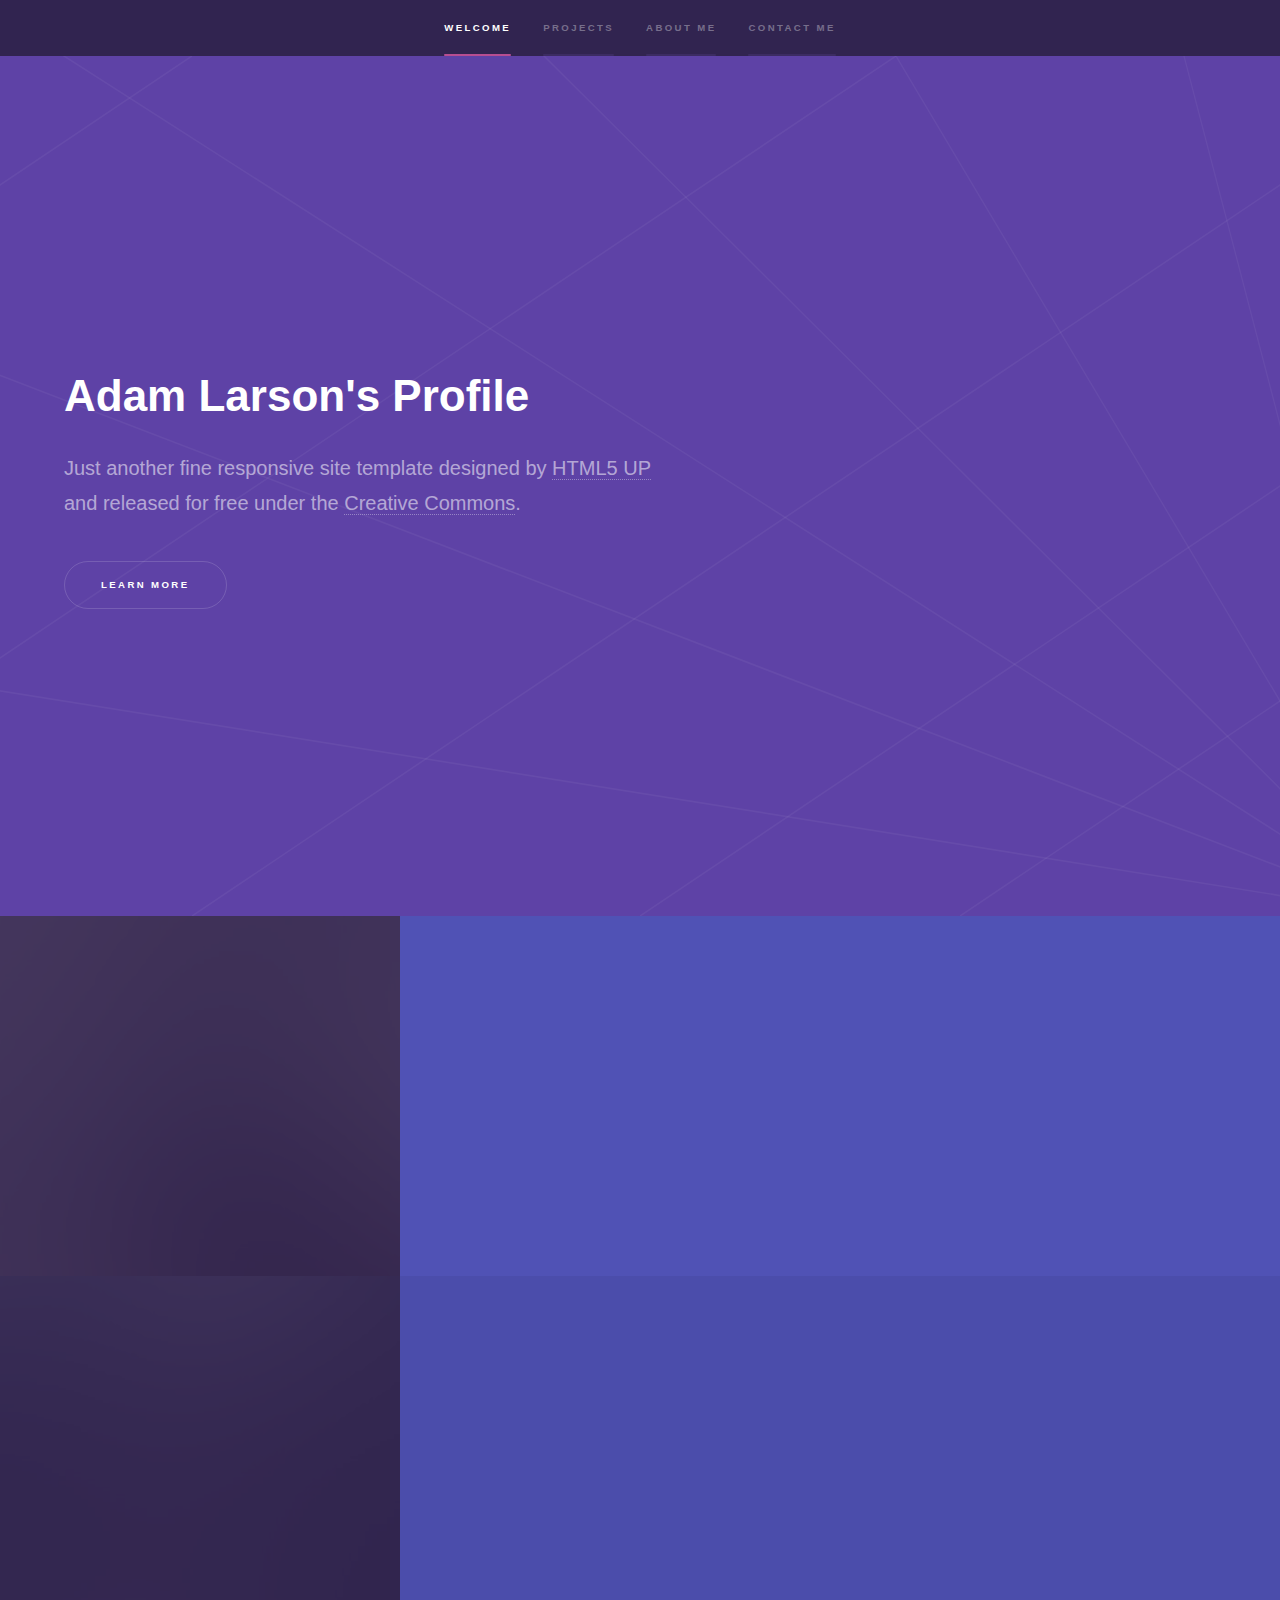
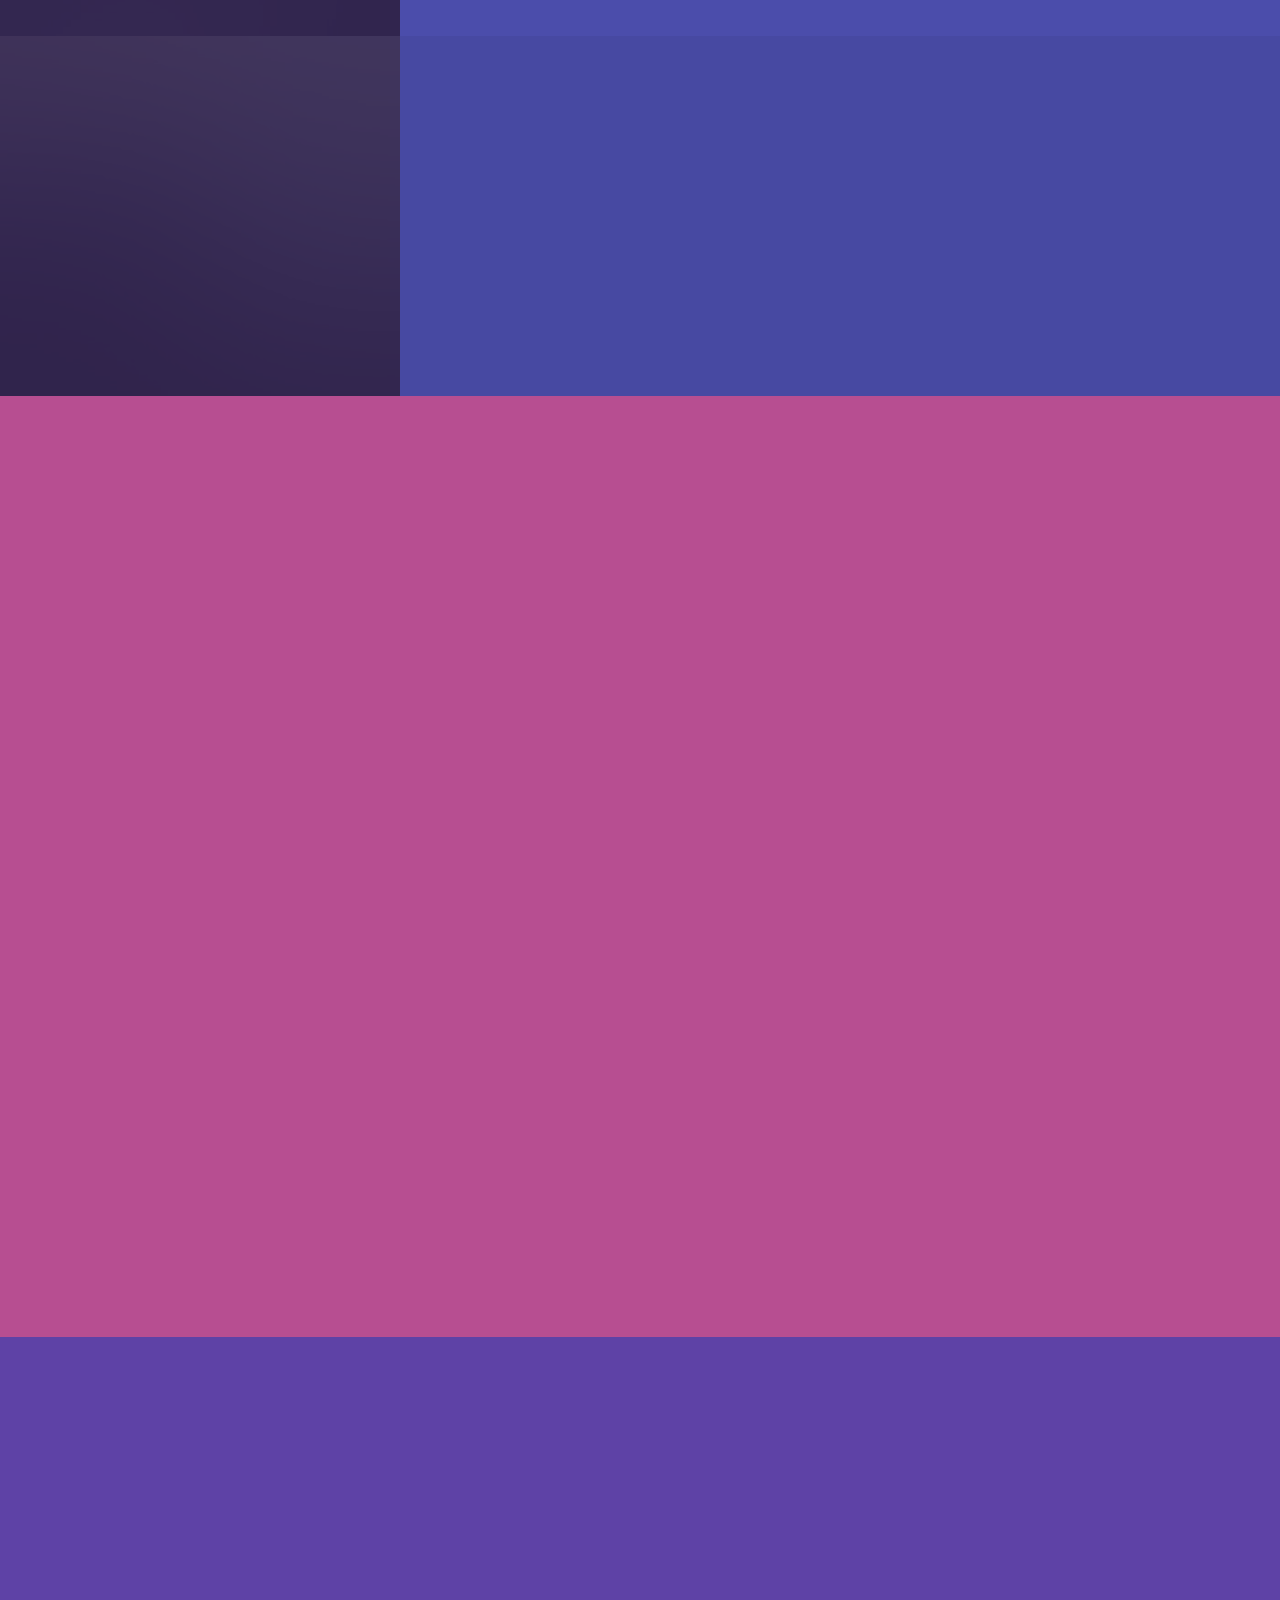
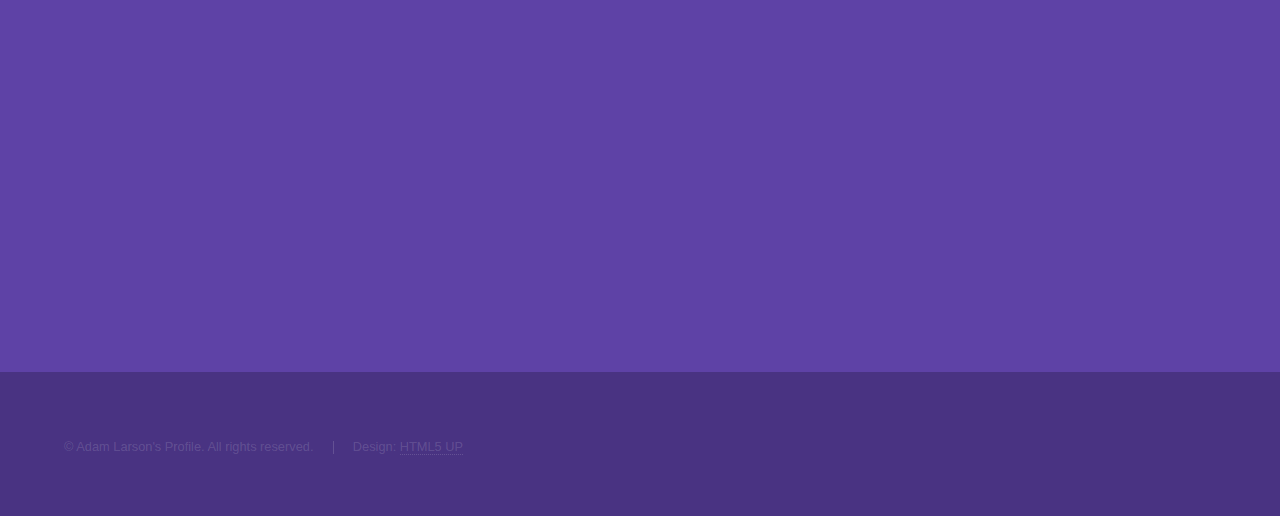
==== index.html @ a241a4b6 "Update index.html" ====
<!DOCTYPE HTML>
<!--
	Hyperspace by HTML5 UP
	html5up.net | @ajlkn
	Free for personal and commercial use under the CCA 3.0 license (html5up.net/license)
-->
<html>
	<head>
		<title>Adam Larson's Profile</title>
		<meta charset="utf-8" />
		<meta name="viewport" content="width=device-width, initial-scale=1, user-scalable=no" />
		<link rel="stylesheet" href="assets/css/main.css" />
		<noscript><link rel="stylesheet" href="assets/css/noscript.css" /></noscript>
	</head>
	<body class="is-preload">

		<!-- Sidebar -->
			<section id="sidebar">
				<div class="inner">
					<nav>
						<ul>
							<li><a href="#intro">Welcome</a></li>
							<li><a href="#one">Projects</a></li>
							<li><a href="#two">About Me</a></li>
							<li><a href="#three">Contact Me</a></li>
						</ul>
					</nav>
				</div>
			</section>

		<!-- Wrapper -->
			<div id="wrapper">

				<!-- Intro -->
					<section id="intro" class="wrapper style1 fullscreen fade-up">
						<div class="inner">
							<h1>Adam Larson's Profile</h1>
							<p>Just another fine responsive site template designed by <a href="http://html5up.net">HTML5 UP</a><br />
							and released for free under the <a href="http://html5up.net/license">Creative Commons</a>.</p>
							<ul class="actions">
								<li><a href="#one" class="button scrolly">Learn more</a></li>
							</ul>
						</div>
					</section>

				<!-- One -->
					<section id="one" class="wrapper style2 spotlights">
						<section>
							<a href="#" class="image"><img src="images/pic01.jpg" alt="" data-position="center center" /></a>
							<div class="content">
								<div class="inner">
									<h2>Sed ipsum dolor</h2>
									<p>Phasellus convallis elit id ullamcorper pulvinar. Duis aliquam turpis mauris, eu ultricies erat malesuada quis. Aliquam dapibus.</p>
									<ul class="actions">
										<li><a href="generic.html" class="button">Learn more</a></li>
									</ul>
								</div>
							</div>
						</section>
						<section>
							<a href="#" class="image"><img src="images/pic02.jpg" alt="" data-position="top center" /></a>
							<div class="content">
								<div class="inner">
									<h2>Feugiat consequat</h2>
									<p>Phasellus convallis elit id ullamcorper pulvinar. Duis aliquam turpis mauris, eu ultricies erat malesuada quis. Aliquam dapibus.</p>
									<ul class="actions">
										<li><a href="generic.html" class="button">Learn more</a></li>
									</ul>
								</div>
							</div>
						</section>
						<section>
							<a href="#" class="image"><img src="images/pic03.jpg" alt="" data-position="25% 25%" /></a>
							<div class="content">
								<div class="inner">
									<h2>Ultricies aliquam</h2>
									<p>Phasellus convallis elit id ullamcorper pulvinar. Duis aliquam turpis mauris, eu ultricies erat malesuada quis. Aliquam dapibus.</p>
									<ul class="actions">
										<li><a href="generic.html" class="button">Learn more</a></li>
									</ul>
								</div>
							</div>
						</section>
					</section>

				<!-- Two -->
					<section id="two" class="wrapper style3 fade-up">
						<div class="inner">
							<h2>What we do</h2>
							<p>Phasellus convallis elit id ullamcorper pulvinar. Duis aliquam turpis mauris, eu ultricies erat malesuada quis. Aliquam dapibus, lacus eget hendrerit bibendum, urna est aliquam sem, sit amet imperdiet est velit quis lorem.</p>
							<div class="features">
								<section>
									<span class="icon solid major fa-code"></span>
									<h3>Lorem ipsum amet</h3>
									<p>Phasellus convallis elit id ullam corper amet et pulvinar. Duis aliquam turpis mauris, sed ultricies erat dapibus.</p>
								</section>
								<section>
									<span class="icon solid major fa-lock"></span>
									<h3>Aliquam sed nullam</h3>
									<p>Phasellus convallis elit id ullam corper amet et pulvinar. Duis aliquam turpis mauris, sed ultricies erat dapibus.</p>
								</section>
								<section>
									<span class="icon solid major fa-cog"></span>
									<h3>Sed erat ullam corper</h3>
									<p>Phasellus convallis elit id ullam corper amet et pulvinar. Duis aliquam turpis mauris, sed ultricies erat dapibus.</p>
								</section>
								<section>
									<span class="icon solid major fa-desktop"></span>
									<h3>Veroeros quis lorem</h3>
									<p>Phasellus convallis elit id ullam corper amet et pulvinar. Duis aliquam turpis mauris, sed ultricies erat dapibus.</p>
								</section>
								<section>
									<span class="icon solid major fa-link"></span>
									<h3>Urna quis bibendum</h3>
									<p>Phasellus convallis elit id ullam corper amet et pulvinar. Duis aliquam turpis mauris, sed ultricies erat dapibus.</p>
								</section>
								<section>
									<span class="icon major fa-gem"></span>
									<h3>Aliquam urna dapibus</h3>
									<p>Phasellus convallis elit id ullam corper amet et pulvinar. Duis aliquam turpis mauris, sed ultricies erat dapibus.</p>
								</section>
							</div>
							<ul class="actions">
								<li><a href="generic.html" class="button">Learn more</a></li>
							</ul>
						</div>
					</section>

				<!-- Three -->
					<section id="three" class="wrapper style1 fade-up">
						<div class="inner">
							<h2>Contact Me</h2>
							<p>Feel free to send me a message.</p>
							<div class="split style1">
								<section>
									<form method="post" action="#">
										<div class="fields">
											<div class="field half">
												<label for="name">Name</label>
												<input type="text" name="name" id="name" />
											</div>
											<div class="field half">
												<label for="email">Email</label>
												<input type="text" name="email" id="email" />
											</div>
											<div class="field">
												<label for="message">Message</label>
												<textarea name="message" id="message" rows="5"></textarea>
											</div>
										</div>
										<ul class="actions">
											<li><a href="" class="button submit">Send Message</a></li>
										</ul>
									</form>
								</section>
								<section>
									<ul class="contact">
										<li>
											<h3>Email</h3>
											<a href="mailto:admlars2@gmail.com?subject=Contact Request">admlars2@gmail.com</a>
										</li>
										<li>
											<h3>Discord</h3>
											<span>Adum#9343</span>
										</li>
										<li>
											<h3>Phone</h3>
											<span>(408) 406-5143</span>
										</li>
										<li>
											<h3>Social</h3>
											<ul class="icons">
												<li><a href="https://github.com/admlars2" class="icon brands fa-github"><span class="label">GitHub</span></a></li>
												<li><a href="https://www.instagram.com/theadamlarson/" class="icon brands fa-instagram"><span class="label">Instagram</span></a></li>
												<li><a href="https://www.linkedin.com/in/adam-larson-097aa7259" class="icon brands fa-linkedin-in"><span class="label">LinkedIn</span></a></li>
											</ul>
										</li>
									</ul>
								</section>
							</div>
						</div>
					</section>

			</div>

		<!-- Footer -->
			<footer id="footer" class="wrapper style1-alt">
				<div class="inner">
					<ul class="menu">
						<li>&copy; Adam Larson's Profile. All rights reserved.</li><li>Design: <a href="http://html5up.net">HTML5 UP</a></li>
					</ul>
				</div>
			</footer>

		<!-- Scripts -->
			<script src="assets/js/jquery.min.js"></script>
			<script src="assets/js/jquery.scrollex.min.js"></script>
			<script src="assets/js/jquery.scrolly.min.js"></script>
			<script src="assets/js/browser.min.js"></script>
			<script src="assets/js/breakpoints.min.js"></script>
			<script src="assets/js/util.js"></script>
			<script src="assets/js/main.js"></script>

	</body>
</html>
---- assets/css/main.css ----
@import url(fontawesome-all.min.css);

/*
	Hyperspace by HTML5 UP
	html5up.net | @ajlkn
	Free for personal and commercial use under the CCA 3.0 license (html5up.net/license)
*/

html, body, div, span, applet, object,
iframe, h1, h2, h3, h4, h5, h6, p, blockquote,
pre, a, abbr, acronym, address, big, cite,
code, del, dfn, em, img, ins, kbd, q, s, samp,
small, strike, strong, sub, sup, tt, var, b,
u, i, center, dl, dt, dd, ol, ul, li, fieldset,
form, label, legend, table, caption, tbody,
tfoot, thead, tr, th, td, article, aside,
canvas, details, embed, figure, figcaption,
footer, header, hgroup, menu, nav, output, ruby,
section, summary, time, mark, audio, video {
	margin: 0;
	padding: 0;
	border: 0;
	font-size: 100%;
	font: inherit;
	vertical-align: baseline;}

article, aside, details, figcaption, figure,
footer, header, hgroup, menu, nav, section {
	display: block;}

body {
	line-height: 1;
}

ol, ul {
	list-style: none;
}

blockquote, q {
	quotes: none;
}

	blockquote:before, blockquote:after, q:before, q:after {
		content: '';
		content: none;
	}

table {
	border-collapse: collapse;
	border-spacing: 0;
}

body {
	-webkit-text-size-adjust: none;
}

mark {
	background-color: transparent;
	color: inherit;
}

input::-moz-focus-inner {
	border: 0;
	padding: 0;
}

input, select, textarea {
	-moz-appearance: none;
	-webkit-appearance: none;
	-ms-appearance: none;
	appearance: none;
}

/* Basic */

	@-ms-viewport {
		width: device-width;
	}

	body {
		-ms-overflow-style: scrollbar;
	}

	@media screen and (max-width: 480px) {

		html, body {
			min-width: 320px;
		}

	}

	html {
		box-sizing: border-box;
	}

	*, *:before, *:after {
		box-sizing: inherit;
	}

	body {
		background: #312450;
	}

		body.is-preload *, body.is-preload *:before, body.is-preload *:after {
			-moz-animation: none !important;
			-webkit-animation: none !important;
			-ms-animation: none !important;
			animation: none !important;
			-moz-transition: none !important;
			-webkit-transition: none !important;
			-ms-transition: none !important;
			transition: none !important;
		}

/* Type */

	body, input, select, textarea {
		color: rgba(255, 255, 255, 0.55);
		font-family: Arial, Helvetica, sans-serif;
		font-size: 16.5pt;
		font-weight: normal;
		line-height: 1.75;
	}

		@media screen and (max-width: 1680px) {

			body, input, select, textarea {
				font-size: 13pt;
			}

		}

		@media screen and (max-width: 1280px) {

			body, input, select, textarea {
				font-size: 12pt;
			}

		}

		@media screen and (max-width: 360px) {

			body, input, select, textarea {
				font-size: 11pt;
			}

		}

	a {
		-moz-transition: color 0.2s ease, border-bottom-color 0.2s ease;
		-webkit-transition: color 0.2s ease, border-bottom-color 0.2s ease;
		-ms-transition: color 0.2s ease, border-bottom-color 0.2s ease;
		transition: color 0.2s ease, border-bottom-color 0.2s ease;
		border-bottom: dotted 1px rgba(255, 255, 255, 0.35);
		color: inherit;
		text-decoration: none;
	}

		a:hover {
			border-bottom-color: transparent;
			color: #ffffff;
		}

	strong, b {
		color: #ffffff;
		font-weight: bold;
	}

	em, i {
		font-style: italic;
	}

	p {
		margin: 0 0 2em 0;
	}

	h1, h2, h3, h4, h5, h6 {
		color: #ffffff;
		font-weight: bold;
		line-height: 1.5;
		margin: 0 0 0.5em 0;
	}

		h1 a, h2 a, h3 a, h4 a, h5 a, h6 a {
			color: inherit;
			text-decoration: none;
		}

	h1 {
		font-size: 2.75em;
	}

		h1.major {
			margin: 0 0 1.3em 0;
			position: relative;
			padding-bottom: 0.35em;
		}

			h1.major:after {
				background-image: -moz-linear-gradient(to right, #5e42a6, #b74e91);
				background-image: -webkit-linear-gradient(to right, #5e42a6, #b74e91);
				background-image: -ms-linear-gradient(to right, #5e42a6, #b74e91);
				background-image: linear-gradient(to right, #5e42a6, #b74e91);
				-moz-transition: max-width 0.2s ease;
				-webkit-transition: max-width 0.2s ease;
				-ms-transition: max-width 0.2s ease;
				transition: max-width 0.2s ease;
				border-radius: 0.2em;
				bottom: 0;
				content: '';
				height: 0.05em;
				position: absolute;
				right: 0;
				width: 100%;
			}

	h2 {
		font-size: 1.75em;
	}

	h3 {
		font-size: 1.1em;
	}

	h4 {
		font-size: 1em;
	}

	h5 {
		font-size: 0.8em;
	}

	h6 {
		font-size: 0.6em;
	}

	@media screen and (max-width: 736px) {

		h1 {
			font-size: 2em;
		}

		h2 {
			font-size: 1.25em;
		}

		h3 {
			font-size: 1em;
		}

		h4 {
			font-size: 0.8em;
		}

		h5 {
			font-size: 0.6em;
		}

		h6 {
			font-size: 0.6em;
		}

	}

	sub {
		font-size: 0.8em;
		position: relative;
		top: 0.5em;
	}

	sup {
		font-size: 0.8em;
		position: relative;
		top: -0.5em;
	}

	blockquote {
		border-left: solid 4px rgba(255, 255, 255, 0.15);
		font-style: italic;
		margin: 0 0 2em 0;
		padding: 0.5em 0 0.5em 2em;
	}

	code {
		background: rgba(255, 255, 255, 0.05);
		border-radius: 0.25em;
		border: solid 1px rgba(255, 255, 255, 0.15);
		font-family: "Courier New", monospace;
		font-size: 0.9em;
		margin: 0 0.25em;
		padding: 0.25em 0.65em;
	}

	pre {
		-webkit-overflow-scrolling: touch;
		font-family: "Courier New", monospace;
		font-size: 0.9em;
		margin: 0 0 2em 0;
	}

		pre code {
			display: block;
			line-height: 1.75em;
			padding: 1em 1.5em;
			overflow-x: auto;
		}

	hr {
		border: 0;
		border-bottom: solid 1px rgba(255, 255, 255, 0.15);
		margin: 2em 0;
	}

		hr.major {
			margin: 3em 0;
		}

	.align-left {
		text-align: left;
	}

	.align-center {
		text-align: center;
	}

	.align-right {
		text-align: right;
	}

/* Row */

	.row {
		display: flex;
		flex-wrap: wrap;
		box-sizing: border-box;
		align-items: stretch;
	}

		.row > * {
			box-sizing: border-box;
		}

		.row.gtr-uniform > * > :last-child {
			margin-bottom: 0;
		}

		.row.aln-left {
			justify-content: flex-start;
		}

		.row.aln-center {
			justify-content: center;
		}

		.row.aln-right {
			justify-content: flex-end;
		}

		.row.aln-top {
			align-items: flex-start;
		}

		.row.aln-middle {
			align-items: center;
		}

		.row.aln-bottom {
			align-items: flex-end;
		}

		.row > .imp {
			order: -1;
		}

		.row > .col-1 {
			width: 8.33333%;
		}

		.row > .off-1 {
			margin-left: 8.33333%;
		}

		.row > .col-2 {
			width: 16.66667%;
		}

		.row > .off-2 {
			margin-left: 16.66667%;
		}

		.row > .col-3 {
			width: 25%;
		}

		.row > .off-3 {
			margin-left: 25%;
		}

		.row > .col-4 {
			width: 33.33333%;
		}

		.row > .off-4 {
			margin-left: 33.33333%;
		}

		.row > .col-5 {
			width: 41.66667%;
		}

		.row > .off-5 {
			margin-left: 41.66667%;
		}

		.row > .col-6 {
			width: 50%;
		}

		.row > .off-6 {
			margin-left: 50%;
		}

		.row > .col-7 {
			width: 58.33333%;
		}

		.row > .off-7 {
			margin-left: 58.33333%;
		}

		.row > .col-8 {
			width: 66.66667%;
		}

		.row > .off-8 {
			margin-left: 66.66667%;
		}

		.row > .col-9 {
			width: 75%;
		}

		.row > .off-9 {
			margin-left: 75%;
		}

		.row > .col-10 {
			width: 83.33333%;
		}

		.row > .off-10 {
			margin-left: 83.33333%;
		}

		.row > .col-11 {
			width: 91.66667%;
		}

		.row > .off-11 {
			margin-left: 91.66667%;
		}

		.row > .col-12 {
			width: 100%;
		}

		.row > .off-12 {
			margin-left: 100%;
		}

		.row.gtr-0 {
			margin-top: 0;
			margin-left: 0em;
		}

			.row.gtr-0 > * {
				padding: 0 0 0 0em;
			}

			.row.gtr-0.gtr-uniform {
				margin-top: 0em;
			}

				.row.gtr-0.gtr-uniform > * {
					padding-top: 0em;
				}

		.row.gtr-25 {
			margin-top: 0;
			margin-left: -0.375em;
		}

			.row.gtr-25 > * {
				padding: 0 0 0 0.375em;
			}

			.row.gtr-25.gtr-uniform {
				margin-top: -0.375em;
			}

				.row.gtr-25.gtr-uniform > * {
					padding-top: 0.375em;
				}

		.row.gtr-50 {
			margin-top: 0;
			margin-left: -0.75em;
		}

			.row.gtr-50 > * {
				padding: 0 0 0 0.75em;
			}

			.row.gtr-50.gtr-uniform {
				margin-top: -0.75em;
			}

				.row.gtr-50.gtr-uniform > * {
					padding-top: 0.75em;
				}

		.row {
			margin-top: 0;
			margin-left: -1.5em;
		}

			.row > * {
				padding: 0 0 0 1.5em;
			}

			.row.gtr-uniform {
				margin-top: -1.5em;
			}

				.row.gtr-uniform > * {
					padding-top: 1.5em;
				}

		.row.gtr-150 {
			margin-top: 0;
			margin-left: -2.25em;
		}

			.row.gtr-150 > * {
				padding: 0 0 0 2.25em;
			}

			.row.gtr-150.gtr-uniform {
				margin-top: -2.25em;
			}

				.row.gtr-150.gtr-uniform > * {
					padding-top: 2.25em;
				}

		.row.gtr-200 {
			margin-top: 0;
			margin-left: -3em;
		}

			.row.gtr-200 > * {
				padding: 0 0 0 3em;
			}

			.row.gtr-200.gtr-uniform {
				margin-top: -3em;
			}

				.row.gtr-200.gtr-uniform > * {
					padding-top: 3em;
				}

		@media screen and (max-width: 1680px) {

			.row {
				display: flex;
				flex-wrap: wrap;
				box-sizing: border-box;
				align-items: stretch;
			}

				.row > * {
					box-sizing: border-box;
				}

				.row.gtr-uniform > * > :last-child {
					margin-bottom: 0;
				}

				.row.aln-left {
					justify-content: flex-start;
				}

				.row.aln-center {
					justify-content: center;
				}

				.row.aln-right {
					justify-content: flex-end;
				}

				.row.aln-top {
					align-items: flex-start;
				}

				.row.aln-middle {
					align-items: center;
				}

				.row.aln-bottom {
					align-items: flex-end;
				}

				.row > .imp-xlarge {
					order: -1;
				}

				.row > .col-1-xlarge {
					width: 8.33333%;
				}

				.row > .off-1-xlarge {
					margin-left: 8.33333%;
				}

				.row > .col-2-xlarge {
					width: 16.66667%;
				}

				.row > .off-2-xlarge {
					margin-left: 16.66667%;
				}

				.row > .col-3-xlarge {
					width: 25%;
				}

				.row > .off-3-xlarge {
					margin-left: 25%;
				}

				.row > .col-4-xlarge {
					width: 33.33333%;
				}

				.row > .off-4-xlarge {
					margin-left: 33.33333%;
				}

				.row > .col-5-xlarge {
					width: 41.66667%;
				}

				.row > .off-5-xlarge {
					margin-left: 41.66667%;
				}

				.row > .col-6-xlarge {
					width: 50%;
				}

				.row > .off-6-xlarge {
					margin-left: 50%;
				}

				.row > .col-7-xlarge {
					width: 58.33333%;
				}

				.row > .off-7-xlarge {
					margin-left: 58.33333%;
				}

				.row > .col-8-xlarge {
					width: 66.66667%;
				}

				.row > .off-8-xlarge {
					margin-left: 66.66667%;
				}

				.row > .col-9-xlarge {
					width: 75%;
				}

				.row > .off-9-xlarge {
					margin-left: 75%;
				}

				.row > .col-10-xlarge {
					width: 83.33333%;
				}

				.row > .off-10-xlarge {
					margin-left: 83.33333%;
				}

				.row > .col-11-xlarge {
					width: 91.66667%;
				}

				.row > .off-11-xlarge {
					margin-left: 91.66667%;
				}

				.row > .col-12-xlarge {
					width: 100%;
				}

				.row > .off-12-xlarge {
					margin-left: 100%;
				}

				.row.gtr-0 {
					margin-top: 0;
					margin-left: 0em;
				}

					.row.gtr-0 > * {
						padding: 0 0 0 0em;
					}

					.row.gtr-0.gtr-uniform {
						margin-top: 0em;
					}

						.row.gtr-0.gtr-uniform > * {
							padding-top: 0em;
						}

				.row.gtr-25 {
					margin-top: 0;
					margin-left: -0.375em;
				}

					.row.gtr-25 > * {
						padding: 0 0 0 0.375em;
					}

					.row.gtr-25.gtr-uniform {
						margin-top: -0.375em;
					}

						.row.gtr-25.gtr-uniform > * {
							padding-top: 0.375em;
						}

				.row.gtr-50 {
					margin-top: 0;
					margin-left: -0.75em;
				}

					.row.gtr-50 > * {
						padding: 0 0 0 0.75em;
					}

					.row.gtr-50.gtr-uniform {
						margin-top: -0.75em;
					}

						.row.gtr-50.gtr-uniform > * {
							padding-top: 0.75em;
						}

				.row {
					margin-top: 0;
					margin-left: -1.5em;
				}

					.row > * {
						padding: 0 0 0 1.5em;
					}

					.row.gtr-uniform {
						margin-top: -1.5em;
					}

						.row.gtr-uniform > * {
							padding-top: 1.5em;
						}

				.row.gtr-150 {
					margin-top: 0;
					margin-left: -2.25em;
				}

					.row.gtr-150 > * {
						padding: 0 0 0 2.25em;
					}

					.row.gtr-150.gtr-uniform {
						margin-top: -2.25em;
					}

						.row.gtr-150.gtr-uniform > * {
							padding-top: 2.25em;
						}

				.row.gtr-200 {
					margin-top: 0;
					margin-left: -3em;
				}

					.row.gtr-200 > * {
						padding: 0 0 0 3em;
					}

					.row.gtr-200.gtr-uniform {
						margin-top: -3em;
					}

						.row.gtr-200.gtr-uniform > * {
							padding-top: 3em;
						}

		}

		@media screen and (max-width: 1280px) {

			.row {
				display: flex;
				flex-wrap: wrap;
				box-sizing: border-box;
				align-items: stretch;
			}

				.row > * {
					box-sizing: border-box;
				}

				.row.gtr-uniform > * > :last-child {
					margin-bottom: 0;
				}

				.row.aln-left {
					justify-content: flex-start;
				}

				.row.aln-center {
					justify-content: center;
				}

				.row.aln-right {
					justify-content: flex-end;
				}

				.row.aln-top {
					align-items: flex-start;
				}

				.row.aln-middle {
					align-items: center;
				}

				.row.aln-bottom {
					align-items: flex-end;
				}

				.row > .imp-large {
					order: -1;
				}

				.row > .col-1-large {
					width: 8.33333%;
				}

				.row > .off-1-large {
					margin-left: 8.33333%;
				}

				.row > .col-2-large {
					width: 16.66667%;
				}

				.row > .off-2-large {
					margin-left: 16.66667%;
				}

				.row > .col-3-large {
					width: 25%;
				}

				.row > .off-3-large {
					margin-left: 25%;
				}

				.row > .col-4-large {
					width: 33.33333%;
				}

				.row > .off-4-large {
					margin-left: 33.33333%;
				}

				.row > .col-5-large {
					width: 41.66667%;
				}

				.row > .off-5-large {
					margin-left: 41.66667%;
				}

				.row > .col-6-large {
					width: 50%;
				}

				.row > .off-6-large {
					margin-left: 50%;
				}

				.row > .col-7-large {
					width: 58.33333%;
				}

				.row > .off-7-large {
					margin-left: 58.33333%;
				}

				.row > .col-8-large {
					width: 66.66667%;
				}

				.row > .off-8-large {
					margin-left: 66.66667%;
				}

				.row > .col-9-large {
					width: 75%;
				}

				.row > .off-9-large {
					margin-left: 75%;
				}

				.row > .col-10-large {
					width: 83.33333%;
				}

				.row > .off-10-large {
					margin-left: 83.33333%;
				}

				.row > .col-11-large {
					width: 91.66667%;
				}

				.row > .off-11-large {
					margin-left: 91.66667%;
				}

				.row > .col-12-large {
					width: 100%;
				}

				.row > .off-12-large {
					margin-left: 100%;
				}

				.row.gtr-0 {
					margin-top: 0;
					margin-left: 0em;
				}

					.row.gtr-0 > * {
						padding: 0 0 0 0em;
					}

					.row.gtr-0.gtr-uniform {
						margin-top: 0em;
					}

						.row.gtr-0.gtr-uniform > * {
							padding-top: 0em;
						}

				.row.gtr-25 {
					margin-top: 0;
					margin-left: -0.375em;
				}

					.row.gtr-25 > * {
						padding: 0 0 0 0.375em;
					}

					.row.gtr-25.gtr-uniform {
						margin-top: -0.375em;
					}

						.row.gtr-25.gtr-uniform > * {
							padding-top: 0.375em;
						}

				.row.gtr-50 {
					margin-top: 0;
					margin-left: -0.75em;
				}

					.row.gtr-50 > * {
						padding: 0 0 0 0.75em;
					}

					.row.gtr-50.gtr-uniform {
						margin-top: -0.75em;
					}

						.row.gtr-50.gtr-uniform > * {
							padding-top: 0.75em;
						}

				.row {
					margin-top: 0;
					margin-left: -1.5em;
				}

					.row > * {
						padding: 0 0 0 1.5em;
					}

					.row.gtr-uniform {
						margin-top: -1.5em;
					}

						.row.gtr-uniform > * {
							padding-top: 1.5em;
						}

				.row.gtr-150 {
					margin-top: 0;
					margin-left: -2.25em;
				}

					.row.gtr-150 > * {
						padding: 0 0 0 2.25em;
					}

					.row.gtr-150.gtr-uniform {
						margin-top: -2.25em;
					}

						.row.gtr-150.gtr-uniform > * {
							padding-top: 2.25em;
						}

				.row.gtr-200 {
					margin-top: 0;
					margin-left: -3em;
				}

					.row.gtr-200 > * {
						padding: 0 0 0 3em;
					}

					.row.gtr-200.gtr-uniform {
						margin-top: -3em;
					}

						.row.gtr-200.gtr-uniform > * {
							padding-top: 3em;
						}

		}

		@media screen and (max-width: 980px) {

			.row {
				display: flex;
				flex-wrap: wrap;
				box-sizing: border-box;
				align-items: stretch;
			}

				.row > * {
					box-sizing: border-box;
				}

				.row.gtr-uniform > * > :last-child {
					margin-bottom: 0;
				}

				.row.aln-left {
					justify-content: flex-start;
				}

				.row.aln-center {
					justify-content: center;
				}

				.row.aln-right {
					justify-content: flex-end;
				}

				.row.aln-top {
					align-items: flex-start;
				}

				.row.aln-middle {
					align-items: center;
				}

				.row.aln-bottom {
					align-items: flex-end;
				}

				.row > .imp-medium {
					order: -1;
				}

				.row > .col-1-medium {
					width: 8.33333%;
				}

				.row > .off-1-medium {
					margin-left: 8.33333%;
				}

				.row > .col-2-medium {
					width: 16.66667%;
				}

				.row > .off-2-medium {
					margin-left: 16.66667%;
				}

				.row > .col-3-medium {
					width: 25%;
				}

				.row > .off-3-medium {
					margin-left: 25%;
				}

				.row > .col-4-medium {
					width: 33.33333%;
				}

				.row > .off-4-medium {
					margin-left: 33.33333%;
				}

				.row > .col-5-medium {
					width: 41.66667%;
				}

				.row > .off-5-medium {
					margin-left: 41.66667%;
				}

				.row > .col-6-medium {
					width: 50%;
				}

				.row > .off-6-medium {
					margin-left: 50%;
				}

				.row > .col-7-medium {
					width: 58.33333%;
				}

				.row > .off-7-medium {
					margin-left: 58.33333%;
				}

				.row > .col-8-medium {
					width: 66.66667%;
				}

				.row > .off-8-medium {
					margin-left: 66.66667%;
				}

				.row > .col-9-medium {
					width: 75%;
				}

				.row > .off-9-medium {
					margin-left: 75%;
				}

				.row > .col-10-medium {
					width: 83.33333%;
				}

				.row > .off-10-medium {
					margin-left: 83.33333%;
				}

				.row > .col-11-medium {
					width: 91.66667%;
				}

				.row > .off-11-medium {
					margin-left: 91.66667%;
				}

				.row > .col-12-medium {
					width: 100%;
				}

				.row > .off-12-medium {
					margin-left: 100%;
				}

				.row.gtr-0 {
					margin-top: 0;
					margin-left: 0em;
				}

					.row.gtr-0 > * {
						padding: 0 0 0 0em;
					}

					.row.gtr-0.gtr-uniform {
						margin-top: 0em;
					}

						.row.gtr-0.gtr-uniform > * {
							padding-top: 0em;
						}

				.row.gtr-25 {
					margin-top: 0;
					margin-left: -0.375em;
				}

					.row.gtr-25 > * {
						padding: 0 0 0 0.375em;
					}

					.row.gtr-25.gtr-uniform {
						margin-top: -0.375em;
					}

						.row.gtr-25.gtr-uniform > * {
							padding-top: 0.375em;
						}

				.row.gtr-50 {
					margin-top: 0;
					margin-left: -0.75em;
				}

					.row.gtr-50 > * {
						padding: 0 0 0 0.75em;
					}

					.row.gtr-50.gtr-uniform {
						margin-top: -0.75em;
					}

						.row.gtr-50.gtr-uniform > * {
							padding-top: 0.75em;
						}

				.row {
					margin-top: 0;
					margin-left: -1.5em;
				}

					.row > * {
						padding: 0 0 0 1.5em;
					}

					.row.gtr-uniform {
						margin-top: -1.5em;
					}

						.row.gtr-uniform > * {
							padding-top: 1.5em;
						}

				.row.gtr-150 {
					margin-top: 0;
					margin-left: -2.25em;
				}

					.row.gtr-150 > * {
						padding: 0 0 0 2.25em;
					}

					.row.gtr-150.gtr-uniform {
						margin-top: -2.25em;
					}

						.row.gtr-150.gtr-uniform > * {
							padding-top: 2.25em;
						}

				.row.gtr-200 {
					margin-top: 0;
					margin-left: -3em;
				}

					.row.gtr-200 > * {
						padding: 0 0 0 3em;
					}

					.row.gtr-200.gtr-uniform {
						margin-top: -3em;
					}

						.row.gtr-200.gtr-uniform > * {
							padding-top: 3em;
						}

		}

		@media screen and (max-width: 736px) {

			.row {
				display: flex;
				flex-wrap: wrap;
				box-sizing: border-box;
				align-items: stretch;
			}

				.row > * {
					box-sizing: border-box;
				}

				.row.gtr-uniform > * > :last-child {
					margin-bottom: 0;
				}

				.row.aln-left {
					justify-content: flex-start;
				}

				.row.aln-center {
					justify-content: center;
				}

				.row.aln-right {
					justify-content: flex-end;
				}

				.row.aln-top {
					align-items: flex-start;
				}

				.row.aln-middle {
					align-items: center;
				}

				.row.aln-bottom {
					align-items: flex-end;
				}

				.row > .imp-small {
					order: -1;
				}

				.row > .col-1-small {
					width: 8.33333%;
				}

				.row > .off-1-small {
					margin-left: 8.33333%;
				}

				.row > .col-2-small {
					width: 16.66667%;
				}

				.row > .off-2-small {
					margin-left: 16.66667%;
				}

				.row > .col-3-small {
					width: 25%;
				}

				.row > .off-3-small {
					margin-left: 25%;
				}

				.row > .col-4-small {
					width: 33.33333%;
				}

				.row > .off-4-small {
					margin-left: 33.33333%;
				}

				.row > .col-5-small {
					width: 41.66667%;
				}

				.row > .off-5-small {
					margin-left: 41.66667%;
				}

				.row > .col-6-small {
					width: 50%;
				}

				.row > .off-6-small {
					margin-left: 50%;
				}

				.row > .col-7-small {
					width: 58.33333%;
				}

				.row > .off-7-small {
					margin-left: 58.33333%;
				}

				.row > .col-8-small {
					width: 66.66667%;
				}

				.row > .off-8-small {
					margin-left: 66.66667%;
				}

				.row > .col-9-small {
					width: 75%;
				}

				.row > .off-9-small {
					margin-left: 75%;
				}

				.row > .col-10-small {
					width: 83.33333%;
				}

				.row > .off-10-small {
					margin-left: 83.33333%;
				}

				.row > .col-11-small {
					width: 91.66667%;
				}

				.row > .off-11-small {
					margin-left: 91.66667%;
				}

				.row > .col-12-small {
					width: 100%;
				}

				.row > .off-12-small {
					margin-left: 100%;
				}

				.row.gtr-0 {
					margin-top: 0;
					margin-left: 0em;
				}

					.row.gtr-0 > * {
						padding: 0 0 0 0em;
					}

					.row.gtr-0.gtr-uniform {
						margin-top: 0em;
					}

						.row.gtr-0.gtr-uniform > * {
							padding-top: 0em;
						}

				.row.gtr-25 {
					margin-top: 0;
					margin-left: -0.375em;
				}

					.row.gtr-25 > * {
						padding: 0 0 0 0.375em;
					}

					.row.gtr-25.gtr-uniform {
						margin-top: -0.375em;
					}

						.row.gtr-25.gtr-uniform > * {
							padding-top: 0.375em;
						}

				.row.gtr-50 {
					margin-top: 0;
					margin-left: -0.75em;
				}

					.row.gtr-50 > * {
						padding: 0 0 0 0.75em;
					}

					.row.gtr-50.gtr-uniform {
						margin-top: -0.75em;
					}

						.row.gtr-50.gtr-uniform > * {
							padding-top: 0.75em;
						}

				.row {
					margin-top: 0;
					margin-left: -1.5em;
				}

					.row > * {
						padding: 0 0 0 1.5em;
					}

					.row.gtr-uniform {
						margin-top: -1.5em;
					}

						.row.gtr-uniform > * {
							padding-top: 1.5em;
						}

				.row.gtr-150 {
					margin-top: 0;
					margin-left: -2.25em;
				}

					.row.gtr-150 > * {
						padding: 0 0 0 2.25em;
					}

					.row.gtr-150.gtr-uniform {
						margin-top: -2.25em;
					}

						.row.gtr-150.gtr-uniform > * {
							padding-top: 2.25em;
						}

				.row.gtr-200 {
					margin-top: 0;
					margin-left: -3em;
				}

					.row.gtr-200 > * {
						padding: 0 0 0 3em;
					}

					.row.gtr-200.gtr-uniform {
						margin-top: -3em;
					}

						.row.gtr-200.gtr-uniform > * {
							padding-top: 3em;
						}

		}

		@media screen and (max-width: 480px) {

			.row {
				display: flex;
				flex-wrap: wrap;
				box-sizing: border-box;
				align-items: stretch;
			}

				.row > * {
					box-sizing: border-box;
				}

				.row.gtr-uniform > * > :last-child {
					margin-bottom: 0;
				}

				.row.aln-left {
					justify-content: flex-start;
				}

				.row.aln-center {
					justify-content: center;
				}

				.row.aln-right {
					justify-content: flex-end;
				}

				.row.aln-top {
					align-items: flex-start;
				}

				.row.aln-middle {
					align-items: center;
				}

				.row.aln-bottom {
					align-items: flex-end;
				}

				.row > .imp-xsmall {
					order: -1;
				}

				.row > .col-1-xsmall {
					width: 8.33333%;
				}

				.row > .off-1-xsmall {
					margin-left: 8.33333%;
				}

				.row > .col-2-xsmall {
					width: 16.66667%;
				}

				.row > .off-2-xsmall {
					margin-left: 16.66667%;
				}

				.row > .col-3-xsmall {
					width: 25%;
				}

				.row > .off-3-xsmall {
					margin-left: 25%;
				}

				.row > .col-4-xsmall {
					width: 33.33333%;
				}

				.row > .off-4-xsmall {
					margin-left: 33.33333%;
				}

				.row > .col-5-xsmall {
					width: 41.66667%;
				}

				.row > .off-5-xsmall {
					margin-left: 41.66667%;
				}

				.row > .col-6-xsmall {
					width: 50%;
				}

				.row > .off-6-xsmall {
					margin-left: 50%;
				}

				.row > .col-7-xsmall {
					width: 58.33333%;
				}

				.row > .off-7-xsmall {
					margin-left: 58.33333%;
				}

				.row > .col-8-xsmall {
					width: 66.66667%;
				}

				.row > .off-8-xsmall {
					margin-left: 66.66667%;
				}

				.row > .col-9-xsmall {
					width: 75%;
				}

				.row > .off-9-xsmall {
					margin-left: 75%;
				}

				.row > .col-10-xsmall {
					width: 83.33333%;
				}

				.row > .off-10-xsmall {
					margin-left: 83.33333%;
				}

				.row > .col-11-xsmall {
					width: 91.66667%;
				}

				.row > .off-11-xsmall {
					margin-left: 91.66667%;
				}

				.row > .col-12-xsmall {
					width: 100%;
				}

				.row > .off-12-xsmall {
					margin-left: 100%;
				}

				.row.gtr-0 {
					margin-top: 0;
					margin-left: 0em;
				}

					.row.gtr-0 > * {
						padding: 0 0 0 0em;
					}

					.row.gtr-0.gtr-uniform {
						margin-top: 0em;
					}

						.row.gtr-0.gtr-uniform > * {
							padding-top: 0em;
						}

				.row.gtr-25 {
					margin-top: 0;
					margin-left: -0.375em;
				}

					.row.gtr-25 > * {
						padding: 0 0 0 0.375em;
					}

					.row.gtr-25.gtr-uniform {
						margin-top: -0.375em;
					}

						.row.gtr-25.gtr-uniform > * {
							padding-top: 0.375em;
						}

				.row.gtr-50 {
					margin-top: 0;
					margin-left: -0.75em;
				}

					.row.gtr-50 > * {
						padding: 0 0 0 0.75em;
					}

					.row.gtr-50.gtr-uniform {
						margin-top: -0.75em;
					}

						.row.gtr-50.gtr-uniform > * {
							padding-top: 0.75em;
						}

				.row {
					margin-top: 0;
					margin-left: -1.5em;
				}

					.row > * {
						padding: 0 0 0 1.5em;
					}

					.row.gtr-uniform {
						margin-top: -1.5em;
					}

						.row.gtr-uniform > * {
							padding-top: 1.5em;
						}

				.row.gtr-150 {
					margin-top: 0;
					margin-left: -2.25em;
				}

					.row.gtr-150 > * {
						padding: 0 0 0 2.25em;
					}

					.row.gtr-150.gtr-uniform {
						margin-top: -2.25em;
					}

						.row.gtr-150.gtr-uniform > * {
							padding-top: 2.25em;
						}

				.row.gtr-200 {
					margin-top: 0;
					margin-left: -3em;
				}

					.row.gtr-200 > * {
						padding: 0 0 0 3em;
					}

					.row.gtr-200.gtr-uniform {
						margin-top: -3em;
					}

						.row.gtr-200.gtr-uniform > * {
							padding-top: 3em;
						}

		}

/* Box */

	.box {
		border-radius: 0.25em;
		border: solid 1px rgba(255, 255, 255, 0.15);
		margin-bottom: 2em;
		padding: 1.5em;
	}

		.box > :last-child,
		.box > :last-child > :last-child,
		.box > :last-child > :last-child > :last-child {
			margin-bottom: 0;
		}

		.box.alt {
			border: 0;
			border-radius: 0;
			padding: 0;
		}

/* Button */

	input[type="submit"],
	input[type="reset"],
	input[type="button"],
	button,
	.button {
		-moz-appearance: none;
		-webkit-appearance: none;
		-ms-appearance: none;
		appearance: none;
		-moz-transition: border-color 0.2s ease;
		-webkit-transition: border-color 0.2s ease;
		-ms-transition: border-color 0.2s ease;
		transition: border-color 0.2s ease;
		background-color: transparent;
		border: solid 1px !important;
		border-color: rgba(255, 255, 255, 0.15) !important;
		border-radius: 3em;
		color: #ffffff !important;
		cursor: pointer;
		display: inline-block;
		font-size: 0.6em;
		font-weight: bold;
		height: calc(4.75em + 2px);
		letter-spacing: 0.25em;
		line-height: 4.75em;
		outline: 0;
		padding: 0 3.75em;
		position: relative;
		text-align: center;
		text-decoration: none;
		text-transform: uppercase;
		white-space: nowrap;
	}

		input[type="submit"]:after,
		input[type="reset"]:after,
		input[type="button"]:after,
		button:after,
		.button:after {
			-moz-transform: scale(0.25);
			-webkit-transform: scale(0.25);
			-ms-transform: scale(0.25);
			transform: scale(0.25);
			pointer-events: none;
			-moz-transition: opacity 0.2s ease, -moz-transform 0.2s ease;
			-webkit-transition: opacity 0.2s ease, -webkit-transform 0.2s ease;
			-ms-transition: opacity 0.2s ease, -ms-transform 0.2s ease;
			transition: opacity 0.2s ease, transform 0.2s ease;
			background: #ffffff;
			border-radius: 3em;
			content: '';
			height: 100%;
			left: 0;
			opacity: 0;
			position: absolute;
			top: 0;
			width: 100%;
		}

		input[type="submit"].icon:before,
		input[type="reset"].icon:before,
		input[type="button"].icon:before,
		button.icon:before,
		.button.icon:before {
			margin-right: 0.75em;
		}

		input[type="submit"].fit,
		input[type="reset"].fit,
		input[type="button"].fit,
		button.fit,
		.button.fit {
			width: 100%;
		}

		input[type="submit"].small,
		input[type="reset"].small,
		input[type="button"].small,
		button.small,
		.button.small {
			font-size: 0.4em;
		}

		input[type="submit"].large,
		input[type="reset"].large,
		input[type="button"].large,
		button.large,
		.button.large {
			font-size: 0.8em;
		}

		input[type="submit"].primary,
		input[type="reset"].primary,
		input[type="button"].primary,
		button.primary,
		.button.primary {
			background-color: #ffffff;
			color: #312450 !important;
		}

			input[type="submit"].primary:after,
			input[type="reset"].primary:after,
			input[type="button"].primary:after,
			button.primary:after,
			.button.primary:after {
				display: none;
			}

		input[type="submit"].disabled, input[type="submit"]:disabled,
		input[type="reset"].disabled,
		input[type="reset"]:disabled,
		input[type="button"].disabled,
		input[type="button"]:disabled,
		button.disabled,
		button:disabled,
		.button.disabled,
		.button:disabled {
			cursor: default;
			opacity: 0.5;
			pointer-events: none;
		}

		input[type="submit"]:hover,
		input[type="reset"]:hover,
		input[type="button"]:hover,
		button:hover,
		.button:hover {
			border-color: rgba(255, 255, 255, 0.55) !important;
		}

			input[type="submit"]:hover:after,
			input[type="reset"]:hover:after,
			input[type="button"]:hover:after,
			button:hover:after,
			.button:hover:after {
				opacity: 0.05;
				-moz-transform: scale(1);
				-webkit-transform: scale(1);
				-ms-transform: scale(1);
				transform: scale(1);
			}

			input[type="submit"]:hover:active,
			input[type="reset"]:hover:active,
			input[type="button"]:hover:active,
			button:hover:active,
			.button:hover:active {
				border-color: #ffffff !important;
			}

				input[type="submit"]:hover:active:after,
				input[type="reset"]:hover:active:after,
				input[type="button"]:hover:active:after,
				button:hover:active:after,
				.button:hover:active:after {
					opacity: 0.1;
				}

/* Features */

	.features {
		display: -moz-flex;
		display: -webkit-flex;
		display: -ms-flex;
		display: flex;
		-moz-flex-wrap: wrap;
		-webkit-flex-wrap: wrap;
		-ms-flex-wrap: wrap;
		flex-wrap: wrap;
		border-radius: 0.25em;
		border: solid 1px rgba(255, 255, 255, 0.15);
		background: rgba(255, 255, 255, 0.05);
		margin: 0 0 2em 0;
	}

		.features section {
			padding: 3.5em 3em 1em 7em ;
			width: 50%;
			border-top: solid 1px rgba(255, 255, 255, 0.15);
			position: relative;
		}

			.features section:nth-child(-n + 2) {
				border-top-width: 0;
			}

			.features section:nth-child(2n) {
				border-left: solid 1px rgba(255, 255, 255, 0.15);
			}

			.features section .icon {
				-moz-transition: opacity 0.5s ease, -moz-transform 0.5s ease;
				-webkit-transition: opacity 0.5s ease, -webkit-transform 0.5s ease;
				-ms-transition: opacity 0.5s ease, -ms-transform 0.5s ease;
				transition: opacity 0.5s ease, transform 0.5s ease;
				-moz-transition-delay: 1s;
				-webkit-transition-delay: 1s;
				-ms-transition-delay: 1s;
				transition-delay: 1s;
				-moz-transform: scale(1);
				-webkit-transform: scale(1);
				-ms-transform: scale(1);
				transform: scale(1);
				position: absolute;
				left: 3em;
				top: 3em;
				opacity: 1;
			}

			.features section:nth-child(1) .icon {
				-moz-transition-delay: 0.15s;
				-webkit-transition-delay: 0.15s;
				-ms-transition-delay: 0.15s;
				transition-delay: 0.15s;
			}

			.features section:nth-child(2) .icon {
				-moz-transition-delay: 0.3s;
				-webkit-transition-delay: 0.3s;
				-ms-transition-delay: 0.3s;
				transition-delay: 0.3s;
			}

			.features section:nth-child(3) .icon {
				-moz-transition-delay: 0.45s;
				-webkit-transition-delay: 0.45s;
				-ms-transition-delay: 0.45s;
				transition-delay: 0.45s;
			}

			.features section:nth-child(4) .icon {
				-moz-transition-delay: 0.6s;
				-webkit-transition-delay: 0.6s;
				-ms-transition-delay: 0.6s;
				transition-delay: 0.6s;
			}

			.features section:nth-child(5) .icon {
				-moz-transition-delay: 0.75s;
				-webkit-transition-delay: 0.75s;
				-ms-transition-delay: 0.75s;
				transition-delay: 0.75s;
			}

			.features section:nth-child(6) .icon {
				-moz-transition-delay: 0.9s;
				-webkit-transition-delay: 0.9s;
				-ms-transition-delay: 0.9s;
				transition-delay: 0.9s;
			}

			.features section:nth-child(7) .icon {
				-moz-transition-delay: 1.05s;
				-webkit-transition-delay: 1.05s;
				-ms-transition-delay: 1.05s;
				transition-delay: 1.05s;
			}

			.features section:nth-child(8) .icon {
				-moz-transition-delay: 1.2s;
				-webkit-transition-delay: 1.2s;
				-ms-transition-delay: 1.2s;
				transition-delay: 1.2s;
			}

			.features section:nth-child(9) .icon {
				-moz-transition-delay: 1.35s;
				-webkit-transition-delay: 1.35s;
				-ms-transition-delay: 1.35s;
				transition-delay: 1.35s;
			}

			.features section:nth-child(10) .icon {
				-moz-transition-delay: 1.5s;
				-webkit-transition-delay: 1.5s;
				-ms-transition-delay: 1.5s;
				transition-delay: 1.5s;
			}

			.features section:nth-child(11) .icon {
				-moz-transition-delay: 1.65s;
				-webkit-transition-delay: 1.65s;
				-ms-transition-delay: 1.65s;
				transition-delay: 1.65s;
			}

			.features section:nth-child(12) .icon {
				-moz-transition-delay: 1.8s;
				-webkit-transition-delay: 1.8s;
				-ms-transition-delay: 1.8s;
				transition-delay: 1.8s;
			}

			.features section:nth-child(13) .icon {
				-moz-transition-delay: 1.95s;
				-webkit-transition-delay: 1.95s;
				-ms-transition-delay: 1.95s;
				transition-delay: 1.95s;
			}

			.features section:nth-child(14) .icon {
				-moz-transition-delay: 2.1s;
				-webkit-transition-delay: 2.1s;
				-ms-transition-delay: 2.1s;
				transition-delay: 2.1s;
			}

			.features section:nth-child(15) .icon {
				-moz-transition-delay: 2.25s;
				-webkit-transition-delay: 2.25s;
				-ms-transition-delay: 2.25s;
				transition-delay: 2.25s;
			}

			.features section:nth-child(16) .icon {
				-moz-transition-delay: 2.4s;
				-webkit-transition-delay: 2.4s;
				-ms-transition-delay: 2.4s;
				transition-delay: 2.4s;
			}

			.features section:nth-child(17) .icon {
				-moz-transition-delay: 2.55s;
				-webkit-transition-delay: 2.55s;
				-ms-transition-delay: 2.55s;
				transition-delay: 2.55s;
			}

			.features section:nth-child(18) .icon {
				-moz-transition-delay: 2.7s;
				-webkit-transition-delay: 2.7s;
				-ms-transition-delay: 2.7s;
				transition-delay: 2.7s;
			}

			.features section:nth-child(19) .icon {
				-moz-transition-delay: 2.85s;
				-webkit-transition-delay: 2.85s;
				-ms-transition-delay: 2.85s;
				transition-delay: 2.85s;
			}

			.features section:nth-child(20) .icon {
				-moz-transition-delay: 3s;
				-webkit-transition-delay: 3s;
				-ms-transition-delay: 3s;
				transition-delay: 3s;
			}

		.features.inactive section .icon {
			-moz-transform: scale(0.5);
			-webkit-transform: scale(0.5);
			-ms-transform: scale(0.5);
			transform: scale(0.5);
			opacity: 0;
		}

		@media screen and (max-width: 980px) {

			.features {
				display: block;
			}

				.features section {
					border-top-width: 1px !important;
					border-left-width: 0 !important;
					width: 100%;
				}

					.features section:first-child {
						border-top-width: 0 !important;
					}

		}

		@media screen and (max-width: 736px) {

			.features section {
				padding: 2.5em 1.5em 0.1em 5.5em ;
			}

				.features section .icon {
					left: 1.5em;
					top: 2em;
				}

		}

		@media screen and (max-width: 480px) {

			.features section {
				padding: 2em 1.5em 0.1em 1.5em ;
			}

				.features section .icon {
					left: 0;
					position: relative;
					top: 0;
				}

		}

/* Form */

	form {
		margin: 0 0 2em 0;
	}

		form > :last-child {
			margin-bottom: 0;
		}

		form > .fields {
			display: -moz-flex;
			display: -webkit-flex;
			display: -ms-flex;
			display: flex;
			-moz-flex-wrap: wrap;
			-webkit-flex-wrap: wrap;
			-ms-flex-wrap: wrap;
			flex-wrap: wrap;
			width: calc(100% + 3em);
			margin: -1.5em 0 2em -1.5em;
		}

			form > .fields > .field {
				-moz-flex-grow: 0;
				-webkit-flex-grow: 0;
				-ms-flex-grow: 0;
				flex-grow: 0;
				-moz-flex-shrink: 0;
				-webkit-flex-shrink: 0;
				-ms-flex-shrink: 0;
				flex-shrink: 0;
				padding: 1.5em 0 0 1.5em;
				width: calc(100% - 1.5em);
			}

				form > .fields > .field.half {
					width: calc(50% - 0.75em);
				}

				form > .fields > .field.third {
					width: calc(100%/3 - 0.5em);
				}

				form > .fields > .field.quarter {
					width: calc(25% - 0.375em);
				}

		@media screen and (max-width: 480px) {

			form > .fields {
				width: calc(100% + 3em);
				margin: -1.5em 0 2em -1.5em;
			}

				form > .fields > .field {
					padding: 1.5em 0 0 1.5em;
					width: calc(100% - 1.5em);
				}

					form > .fields > .field.half {
						width: calc(100% - 1.5em);
					}

					form > .fields > .field.third {
						width: calc(100% - 1.5em);
					}

					form > .fields > .field.quarter {
						width: calc(100% - 1.5em);
					}

		}

	label {
		color: #ffffff;
		font-weight: bold;
		line-height: 1.5;
		margin: 0 0 0.7em 0;
		display: block;
		font-size: 1.1em;
	}

	input[type="text"],
	input[type="password"],
	input[type="email"],
	input[type="tel"],
	select,
	textarea {
		-moz-appearance: none;
		-webkit-appearance: none;
		-ms-appearance: none;
		appearance: none;
		background: rgba(255, 255, 255, 0.05);
		border-radius: 0.25em;
		border: none;
		border: solid 1px rgba(255, 255, 255, 0.15);
		color: inherit;
		display: block;
		outline: 0;
		padding: 0 1em;
		text-decoration: none;
		width: 100%;
	}

		input[type="text"]:invalid,
		input[type="password"]:invalid,
		input[type="email"]:invalid,
		input[type="tel"]:invalid,
		select:invalid,
		textarea:invalid {
			box-shadow: none;
		}

		input[type="text"]:focus,
		input[type="password"]:focus,
		input[type="email"]:focus,
		input[type="tel"]:focus,
		select:focus,
		textarea:focus {
			border-color: #ffffff;
			box-shadow: 0 0 0 1px #ffffff;
		}

	select {
		background-image: url("data:image/svg+xml;charset=utf8,%3Csvg xmlns='http://www.w3.org/2000/svg' width='40' height='40' preserveAspectRatio='none' viewBox='0 0 40 40'%3E%3Cpath d='M9.4,12.3l10.4,10.4l10.4-10.4c0.2-0.2,0.5-0.4,0.9-0.4c0.3,0,0.6,0.1,0.9,0.4l3.3,3.3c0.2,0.2,0.4,0.5,0.4,0.9 c0,0.4-0.1,0.6-0.4,0.9L20.7,31.9c-0.2,0.2-0.5,0.4-0.9,0.4c-0.3,0-0.6-0.1-0.9-0.4L4.3,17.3c-0.2-0.2-0.4-0.5-0.4-0.9 c0-0.4,0.1-0.6,0.4-0.9l3.3-3.3c0.2-0.2,0.5-0.4,0.9-0.4S9.1,12.1,9.4,12.3z' fill='rgba(255, 255, 255, 0.15)' /%3E%3C/svg%3E");
		background-size: 1.25rem;
		background-repeat: no-repeat;
		background-position: calc(100% - 1rem) center;
		height: 2.75em;
		padding-right: 2.75em;
		text-overflow: ellipsis;
	}

		select option {
			color: #ffffff;
			background: #312450;
		}

		select:focus::-ms-value {
			background-color: transparent;
		}

		select::-ms-expand {
			display: none;
		}

	input[type="text"],
	input[type="password"],
	input[type="email"],
	select {
		height: 2.75em;
	}

	textarea {
		padding: 0.75em 1em;
	}

		body.is-ie textarea {
			min-height: 10em;
		}

	input[type="checkbox"],
	input[type="radio"] {
		-moz-appearance: none;
		-webkit-appearance: none;
		-ms-appearance: none;
		appearance: none;
		display: block;
		float: left;
		margin-right: -2em;
		opacity: 0;
		width: 1em;
		z-index: -1;
	}

		input[type="checkbox"] + label,
		input[type="radio"] + label {
			text-decoration: none;
			color: rgba(255, 255, 255, 0.55);
			cursor: pointer;
			display: inline-block;
			font-size: 1em;
			font-weight: normal;
			padding-left: 2.4em;
			padding-right: 0.75em;
			position: relative;
		}

			input[type="checkbox"] + label:before,
			input[type="radio"] + label:before {
				-moz-osx-font-smoothing: grayscale;
				-webkit-font-smoothing: antialiased;
				display: inline-block;
				font-style: normal;
				font-variant: normal;
				text-rendering: auto;
				line-height: 1;
				text-transform: none !important;
				font-family: 'Font Awesome 5 Free';
				font-weight: 900;
			}

			input[type="checkbox"] + label:before,
			input[type="radio"] + label:before {
				background: rgba(255, 255, 255, 0.05);
				border-radius: 0.25em;
				border: solid 1px rgba(255, 255, 255, 0.15);
				content: '';
				display: inline-block;
				font-size: 0.8em;
				height: 2.0625em;
				left: 0;
				line-height: 2.0625em;
				position: absolute;
				text-align: center;
				top: 0;
				width: 2.0625em;
			}

		input[type="checkbox"]:checked + label:before,
		input[type="radio"]:checked + label:before {
			background: #ffffff;
			border-color: #ffffff;
			color: #b74e91;
			content: '\f00c';
		}

		input[type="checkbox"]:focus + label:before,
		input[type="radio"]:focus + label:before {
			border-color: #ffffff;
			box-shadow: 0 0 0 1px #ffffff;
		}

	input[type="checkbox"] + label:before {
		border-radius: 0.25em;
	}

	input[type="radio"] + label:before {
		border-radius: 100%;
	}

	::-webkit-input-placeholder {
		color: rgba(255, 255, 255, 0.35) !important;
		opacity: 1.0;
	}

	:-moz-placeholder {
		color: rgba(255, 255, 255, 0.35) !important;
		opacity: 1.0;
	}

	::-moz-placeholder {
		color: rgba(255, 255, 255, 0.35) !important;
		opacity: 1.0;
	}

	:-ms-input-placeholder {
		color: rgba(255, 255, 255, 0.35) !important;
		opacity: 1.0;
	}

/* Icon */

	.icon {
		text-decoration: none;
		border-bottom: none;
		position: relative;
	}

		.icon:before {
			-moz-osx-font-smoothing: grayscale;
			-webkit-font-smoothing: antialiased;
			display: inline-block;
			font-style: normal;
			font-variant: normal;
			text-rendering: auto;
			line-height: 1;
			text-transform: none !important;
			font-family: 'Font Awesome 5 Free';
			font-weight: 400;
		}

		.icon > .label {
			display: none;
		}

		.icon:before {
			line-height: inherit;
		}

		.icon.solid:before {
			font-weight: 900;
		}

		.icon.brands:before {
			font-family: 'Font Awesome 5 Brands';
		}

		.icon.major {
			width: 2.5em;
			height: 2.5em;
			display: block;
			background: #ffffff;
			border-radius: 100%;
			color: #312450;
			text-align: center;
			line-height: 2.5em;
			margin: 0 0 1.3em 0;
		}

			.icon.major:before {
				font-size: 1.25em;
			}

				.wrapper.style1 .icon.major:before {
					color: #5e42a6;
				}

				.wrapper.style1-alt .icon.major:before {
					color: #493382;
				}

				.wrapper.style2 .icon.major:before {
					color: #5052b5;
				}

				.wrapper.style2-alt .icon.major:before {
					color: #3e4094;
				}

				.wrapper.style3 .icon.major:before {
					color: #b74e91;
				}

				.wrapper.style3-alt .icon.major:before {
					color: #953d75;
				}

/* Image */

	.image {
		border-radius: 0.25em;
		border: 0;
		display: inline-block;
		position: relative;
	}

		.image img {
			border-radius: 0.25em;
			display: block;
		}

		.image.left, .image.right {
			max-width: 40%;
		}

			.image.left img, .image.right img {
				width: 100%;
			}

		.image.left {
			float: left;
			margin: 0 1.5em 1em 0;
			top: 0.25em;
		}

		.image.right {
			float: right;
			margin: 0 0 1em 1.5em;
			top: 0.25em;
		}

		.image.fit {
			display: block;
			margin: 0 0 2em 0;
			width: 100%;
		}

			.image.fit img {
				width: 100%;
			}

		.image.main {
			display: block;
			margin: 0 0 3em 0;
			width: 100%;
		}

			.image.main img {
				width: 100%;
			}

/* List */

	ol {
		list-style: decimal;
		margin: 0 0 2em 0;
		padding-left: 1.25em;
	}

		ol li {
			padding-left: 0.25em;
		}

	ul {
		list-style: disc;
		margin: 0 0 2em 0;
		padding-left: 1em;
	}

		ul li {
			padding-left: 0.5em;
		}

		ul.alt {
			list-style: none;
			padding-left: 0;
		}

			ul.alt li {
				border-top: solid 1px rgba(255, 255, 255, 0.15);
				padding: 0.5em 0;
			}

				ul.alt li:first-child {
					border-top: 0;
					padding-top: 0;
				}

	dl {
		margin: 0 0 2em 0;
	}

		dl dt {
			display: block;
			font-weight: bold;
			margin: 0 0 1em 0;
		}

		dl dd {
			margin-left: 2em;
		}

/* Actions */

	ul.actions {
		display: -moz-flex;
		display: -webkit-flex;
		display: -ms-flex;
		display: flex;
		cursor: default;
		list-style: none;
		margin-left: -1em;
		padding-left: 0;
	}

		ul.actions li {
			padding: 0 0 0 1em;
			vertical-align: middle;
		}

		ul.actions.special {
			-moz-justify-content: center;
			-webkit-justify-content: center;
			-ms-justify-content: center;
			justify-content: center;
			width: 100%;
			margin-left: 0;
		}

			ul.actions.special li:first-child {
				padding-left: 0;
			}

		ul.actions.stacked {
			-moz-flex-direction: column;
			-webkit-flex-direction: column;
			-ms-flex-direction: column;
			flex-direction: column;
			margin-left: 0;
		}

			ul.actions.stacked li {
				padding: 1.3em 0 0 0;
			}

				ul.actions.stacked li:first-child {
					padding-top: 0;
				}

		ul.actions.fit {
			width: calc(100% + 1em);
		}

			ul.actions.fit li {
				-moz-flex-grow: 1;
				-webkit-flex-grow: 1;
				-ms-flex-grow: 1;
				flex-grow: 1;
				-moz-flex-shrink: 1;
				-webkit-flex-shrink: 1;
				-ms-flex-shrink: 1;
				flex-shrink: 1;
				width: 100%;
			}

				ul.actions.fit li > * {
					width: 100%;
				}

			ul.actions.fit.stacked {
				width: 100%;
			}

		@media screen and (max-width: 480px) {

			ul.actions:not(.fixed) {
				-moz-flex-direction: column;
				-webkit-flex-direction: column;
				-ms-flex-direction: column;
				flex-direction: column;
				margin-left: 0;
				width: 100% !important;
			}

				ul.actions:not(.fixed) li {
					-moz-flex-grow: 1;
					-webkit-flex-grow: 1;
					-ms-flex-grow: 1;
					flex-grow: 1;
					-moz-flex-shrink: 1;
					-webkit-flex-shrink: 1;
					-ms-flex-shrink: 1;
					flex-shrink: 1;
					padding: 1em 0 0 0;
					text-align: center;
					width: 100%;
				}

					ul.actions:not(.fixed) li > * {
						width: 100%;
					}

					ul.actions:not(.fixed) li:first-child {
						padding-top: 0;
					}

					ul.actions:not(.fixed) li input[type="submit"],
					ul.actions:not(.fixed) li input[type="reset"],
					ul.actions:not(.fixed) li input[type="button"],
					ul.actions:not(.fixed) li button,
					ul.actions:not(.fixed) li .button {
						width: 100%;
					}

						ul.actions:not(.fixed) li input[type="submit"].icon:before,
						ul.actions:not(.fixed) li input[type="reset"].icon:before,
						ul.actions:not(.fixed) li input[type="button"].icon:before,
						ul.actions:not(.fixed) li button.icon:before,
						ul.actions:not(.fixed) li .button.icon:before {
							margin-left: -0.5rem;
						}

		}

/* Contact */

	ul.contact {
		list-style: none;
		padding: 0;
	}

		ul.contact > li {
			padding: 0;
			margin: 1.5em 0 0 0;
		}

			ul.contact > li:first-child {
				margin-top: 0;
			}

/* Icons */

	ul.icons {
		cursor: default;
		list-style: none;
		padding-left: 0;
	}

		ul.icons li {
			display: inline-block;
			padding: 0 0.75em 0 0;
		}

			ul.icons li:last-child {
				padding-right: 0;
			}

			ul.icons li > a, ul.icons li > span {
				border: 0;
			}

				ul.icons li > a .label, ul.icons li > span .label {
					display: none;
				}

/* Menu */

	ul.menu {
		list-style: none;
		padding: 0;
	}

		ul.menu > li {
			border-left: solid 1px rgba(255, 255, 255, 0.15);
			display: inline-block;
			line-height: 1;
			margin-left: 1.5em;
			padding: 0 0 0 1.5em;
		}

			ul.menu > li:first-child {
				border-left: 0;
				margin: 0;
				padding-left: 0;
			}

		@media screen and (max-width: 480px) {

			ul.menu > li {
				border-left: 0;
				display: block;
				line-height: inherit;
				margin: 0.5em 0 0 0;
				padding-left: 0;
			}

		}

/* Section/Article */

	section.special, article.special {
		text-align: center;
	}

	header p {
		color: rgba(255, 255, 255, 0.35);
		position: relative;
		margin: 0 0 1.5em 0;
	}

	header h2 + p {
		font-size: 1.25em;
		margin-top: -1em;
		line-height: 1.5em;
	}

	header h3 + p {
		font-size: 1.1em;
		margin-top: -0.8em;
		line-height: 1.5em;
	}

	header h4 + p,
	header h5 + p,
	header h6 + p {
		font-size: 0.9em;
		margin-top: -0.6em;
		line-height: 1.5em;
	}

/* Split */

	.split {
		display: -moz-flex;
		display: -webkit-flex;
		display: -ms-flex;
		display: flex;
	}

		.split > * {
			width: calc(50% - 2.5em);
		}

		.split > :nth-child(2n - 1) {
			padding-right: 2.5em;
			border-right: solid 1px rgba(255, 255, 255, 0.15);
		}

		.split > :nth-child(2n) {
			padding-left: 2.5em;
		}

		.split.style1 > :nth-child(2n - 1) {
			width: calc(66.66666% - 2.5em);
		}

		.split.style1 > :nth-child(2n) {
			width: calc(33.33333% - 2.5em);
		}

		@media screen and (max-width: 1680px) {

			.split > * {
				width: calc(50% - 2em);
			}

			.split > :nth-child(2n - 1) {
				padding-right: 2em;
			}

			.split > :nth-child(2n) {
				padding-left: 2em;
			}

			.split.style1 > :nth-child(2n - 1) {
				width: calc(66.66666% - 2em);
			}

			.split.style1 > :nth-child(2n) {
				width: calc(33.33333% - 2em);
			}

		}

		@media screen and (max-width: 980px) {

			.split {
				display: block;
			}

				.split > * {
					border-top: solid 1px rgba(255, 255, 255, 0.15);
					margin: 4em 0 0 0;
					padding: 4em 0 0 0;
					width: 100% !important;
				}

				.split > :nth-child(2n - 1) {
					border-right: 0;
					padding-right: 0;
				}

				.split > :nth-child(2n) {
					padding-left: 0;
				}

				.split > :first-child {
					border-top: 0;
					margin-top: 0;
					padding-top: 0;
				}

		}

		@media screen and (max-width: 736px) {

			.split > * {
				margin: 3em 0 0 0;
				padding: 3em 0 0 0;
			}

		}

/* Spotlights */

	.spotlights > section {
		display: -moz-flex;
		display: -webkit-flex;
		display: -ms-flex;
		display: flex;
		-moz-flex-direction: row;
		-webkit-flex-direction: row;
		-ms-flex-direction: row;
		flex-direction: row;
		min-height: 22.5em;
	}

		body.is-ie .spotlights > section {
			min-height: 0;
		}

		.spotlights > section > .image {
			background-position: center center;
			background-size: cover;
			border-radius: 0;
			display: block;
			position: relative;
			width: 25em;
		}

			.spotlights > section > .image img {
				border-radius: 0;
				display: block;
			}

			.spotlights > section > .image:before {
				-moz-transition: opacity 1s ease;
				-webkit-transition: opacity 1s ease;
				-ms-transition: opacity 1s ease;
				transition: opacity 1s ease;
				background: rgba(49, 36, 80, 0.9);
				content: '';
				display: block;
				height: 100%;
				left: 0;
				opacity: 0;
				position: absolute;
				top: 0;
				width: 100%;
			}

		.spotlights > section > .content {
			padding: 4em 5em 2em 5em ;
			display: -moz-flex;
			display: -webkit-flex;
			display: -ms-flex;
			display: flex;
			-moz-flex-direction: column;
			-webkit-flex-direction: column;
			-ms-flex-direction: column;
			flex-direction: column;
			-moz-justify-content: center;
			-webkit-justify-content: center;
			-ms-justify-content: center;
			justify-content: center;
			width: 50em;
			-ms-flex: 1;
		}

			.spotlights > section > .content > .inner {
				-moz-transform: translateX(0) translateY(0);
				-webkit-transform: translateX(0) translateY(0);
				-ms-transform: translateX(0) translateY(0);
				transform: translateX(0) translateY(0);
				-moz-transition: opacity 1s ease, -moz-transform 1s ease;
				-webkit-transition: opacity 1s ease, -webkit-transform 1s ease;
				-ms-transition: opacity 1s ease, -ms-transform 1s ease;
				transition: opacity 1s ease, transform 1s ease;
				opacity: 1;
			}

		.spotlights > section:nth-child(2) {
			background-color: rgba(0, 0, 0, 0.05);
		}

		.spotlights > section:nth-child(3) {
			background-color: rgba(0, 0, 0, 0.1);
		}

		.spotlights > section.inactive > .image:before,
		body.is-preload .spotlights > section > .image:before {
			opacity: 1;
		}

		.spotlights > section.inactive > .content > .inner,
		body.is-preload .spotlights > section > .content > .inner {
			-moz-transform: translateX(-1em);
			-webkit-transform: translateX(-1em);
			-ms-transform: translateX(-1em);
			transform: translateX(-1em);
			opacity: 0;
		}

		@media screen and (max-width: 1680px) {

			.spotlights > section > .content {
				padding: 4em 4em 2em 4em ;
			}

		}

		@media screen and (max-width: 980px) {

			.spotlights > section {
				display: block;
			}

				.spotlights > section > .image {
					width: 100%;
					height: 50vh;
				}

				.spotlights > section > .content {
					width: 100%;
				}

				.spotlights > section.inactive > .content > .inner,
				body.is-preload .spotlights > section > .content > .inner {
					-moz-transform: translateY(1em);
					-webkit-transform: translateY(1em);
					-ms-transform: translateY(1em);
					transform: translateY(1em);
				}

		}

		@media screen and (max-width: 736px) {

			.spotlights > section > .image {
				height: 50vh;
				min-height: 15em;
			}

			.spotlights > section > .content {
				padding: 3em 2em 1em 2em ;
			}

		}

/* Table */

	.table-wrapper {
		-webkit-overflow-scrolling: touch;
		overflow-x: auto;
	}

	table {
		margin: 0 0 2em 0;
		width: 100%;
	}

		table tbody tr {
			border: solid 1px rgba(255, 255, 255, 0.15);
			border-left: 0;
			border-right: 0;
		}

			table tbody tr:nth-child(2n + 1) {
				background-color: rgba(255, 255, 255, 0.05);
			}

		table td {
			padding: 0.75em 0.75em;
		}

		table th {
			color: #ffffff;
			font-size: 1em;
			font-weight: bold;
			padding: 0 0.75em 0.75em 0.75em;
			text-align: left;
		}

		table thead {
			border-bottom: solid 2px rgba(255, 255, 255, 0.15);
		}

		table tfoot {
			border-top: solid 2px rgba(255, 255, 255, 0.15);
		}

		table.alt {
			border-collapse: separate;
		}

			table.alt tbody tr td {
				border: solid 1px rgba(255, 255, 255, 0.15);
				border-left-width: 0;
				border-top-width: 0;
			}

				table.alt tbody tr td:first-child {
					border-left-width: 1px;
				}

			table.alt tbody tr:first-child td {
				border-top-width: 1px;
			}

			table.alt thead {
				border-bottom: 0;
			}

			table.alt tfoot {
				border-top: 0;
			}

/* Wrapper */

	.wrapper {
		position: relative;
	}

		.wrapper > .inner {
			padding: 5em 5em 3em 5em ;
			max-width: 100%;
			width: 75em;
		}

			@media screen and (max-width: 1680px) {

				.wrapper > .inner {
					padding: 4em 4em 2em 4em ;
				}

			}

			@media screen and (max-width: 1280px) {

				.wrapper > .inner {
					width: 100%;
				}

			}

			@media screen and (max-width: 736px) {

				.wrapper > .inner {
					padding: 3em 2em 1em 2em ;
				}

			}

		.wrapper.alt {
			background-color: #261c3e;
		}

		.wrapper.style1 {
			background-color: #5e42a6;
		}

		.wrapper.style1-alt {
			background-color: #493382;
		}

		.wrapper.style2 {
			background-color: #5052b5;
		}

		.wrapper.style2-alt {
			background-color: #3e4094;
		}

		.wrapper.style3 {
			background-color: #b74e91;
		}

		.wrapper.style3-alt {
			background-color: #953d75;
		}

		.wrapper.fullscreen {
			display: -moz-flex;
			display: -webkit-flex;
			display: -ms-flex;
			display: flex;
			-moz-flex-direction: column;
			-webkit-flex-direction: column;
			-ms-flex-direction: column;
			flex-direction: column;
			-moz-justify-content: center;
			-webkit-justify-content: center;
			-ms-justify-content: center;
			justify-content: center;
			min-height: 100vh;
		}

			body.is-ie .wrapper.fullscreen {
				height: 100vh;
			}

			@media screen and (max-width: 1280px) {

				.wrapper.fullscreen {
					min-height: calc(100vh - 2.5em);
				}

					body.is-ie .wrapper.fullscreen {
						height: calc(100vh - 2.5em);
					}

			}

			@media screen and (max-width: 736px) {

				.wrapper.fullscreen {
					padding: 2em 0;
					min-height: 0;
				}

					body.is-ie .wrapper.fullscreen {
						height: auto;
					}

			}

		.wrapper.fade-up > .inner {
			-moz-transform: translateY(0);
			-webkit-transform: translateY(0);
			-ms-transform: translateY(0);
			transform: translateY(0);
			-moz-transition: opacity 1s ease, -moz-transform 1s ease;
			-webkit-transition: opacity 1s ease, -webkit-transform 1s ease;
			-ms-transition: opacity 1s ease, -ms-transform 1s ease;
			transition: opacity 1s ease, transform 1s ease;
			opacity: 1.0;
		}

		.wrapper.fade-up.inactive > .inner,
		body.is-preload .wrapper.fade-up > .inner {
			opacity: 0;
			-moz-transform: translateY(1em);
			-webkit-transform: translateY(1em);
			-ms-transform: translateY(1em);
			transform: translateY(1em);
		}

		.wrapper.fade-down > .inner {
			-moz-transform: translateY(0);
			-webkit-transform: translateY(0);
			-ms-transform: translateY(0);
			transform: translateY(0);
			-moz-transition: opacity 1s ease, -moz-transform 1s ease;
			-webkit-transition: opacity 1s ease, -webkit-transform 1s ease;
			-ms-transition: opacity 1s ease, -ms-transform 1s ease;
			transition: opacity 1s ease, transform 1s ease;
			opacity: 1.0;
		}

		.wrapper.fade-down.inactive > .inner,
		body.is-preload .wrapper.fade-down > .inner {
			opacity: 0;
			-moz-transform: translateY(-1em);
			-webkit-transform: translateY(-1em);
			-ms-transform: translateY(-1em);
			transform: translateY(-1em);
		}

		.wrapper.fade > .inner {
			-moz-transition: opacity 1s ease;
			-webkit-transition: opacity 1s ease;
			-ms-transition: opacity 1s ease;
			transition: opacity 1s ease;
			opacity: 1.0;
		}

		.wrapper.fade.inactive > .inner,
		body.is-preload .wrapper.fade > .inner {
			opacity: 0;
		}

/* Header */

	#header {
		display: -moz-flex;
		display: -webkit-flex;
		display: -ms-flex;
		display: flex;
		background-color: #5e42a6;
		cursor: default;
		padding: 1.75em 2em;
	}

		#header > .title {
			border: 0;
			color: #ffffff;
			display: block;
			font-size: 1.25em;
			font-weight: bold;
		}

		#header > nav {
			-moz-flex: 1;
			-webkit-flex: 1;
			-ms-flex: 1;
			flex: 1;
			text-align: right;
		}

			#header > nav > ul {
				margin: 0;
				padding: 0;
			}

				#header > nav > ul > li {
					display: inline-block;
					margin-left: 1.75em;
					padding: 0;
					vertical-align: middle;
				}

					#header > nav > ul > li:first-child {
						margin-left: 0;
					}

					#header > nav > ul > li a {
						border: 0;
						color: rgba(255, 255, 255, 0.35);
						display: inline-block;
						font-size: 0.6em;
						font-weight: bold;
						letter-spacing: 0.25em;
						text-transform: uppercase;
					}

						#header > nav > ul > li a:hover {
							color: rgba(255, 255, 255, 0.55);
						}

						#header > nav > ul > li a.active {
							color: #ffffff;
						}

		@media screen and (max-width: 736px) {

			#header {
				padding: 1em 2em;
			}

		}

		@media screen and (max-width: 480px) {

			#header {
				display: block;
				padding: 0 2em;
				text-align: left;
			}

				#header .title {
					font-size: 1.25em;
					padding: 1em 0;
				}

				#header > nav {
					border-top: solid 1px rgba(255, 255, 255, 0.15);
					text-align: inherit;
				}

					#header > nav > ul > li {
						margin-left: 1.5em;
					}

						#header > nav > ul > li a {
							height: 6em;
							line-height: 6em;
						}

		}

/* Wrapper (main) */

	#sidebar + #wrapper {
		margin-left: 18em;
	}

		@media screen and (max-width: 1280px) {

			#sidebar + #wrapper {
				margin-left: 0;
				padding-top: 3.5em;
			}

		}

		@media screen and (max-width: 736px) {

			#sidebar + #wrapper {
				padding-top: 0;
			}

		}

	#header + #wrapper > .wrapper > .inner {
		margin: 0 auto;
	}

/* Footer */

	#sidebar + #wrapper + #footer {
		margin-left: 18em;
	}

		@media screen and (max-width: 1280px) {

			#sidebar + #wrapper + #footer {
				margin-left: 0;
			}

		}

	#footer > .inner a {
		border-bottom-color: rgba(255, 255, 255, 0.15);
	}

		#footer > .inner a:hover {
			border-bottom-color: transparent;
		}

	#footer > .inner .menu {
		font-size: 0.8em;
		color: rgba(255, 255, 255, 0.15);
	}

	#header + #wrapper + #footer > .inner {
		margin: 0 auto;
	}

/* Sidebar */

	#sidebar {
		padding: 2.5em 2.5em 0.5em 2.5em ;
		background: #312450;
		cursor: default;
		height: 100vh;
		left: 0;
		overflow-x: hidden;
		overflow-y: auto;
		position: fixed;
		text-align: right;
		top: 0;
		width: 18em;
		z-index: 10000;
	}

		#sidebar > .inner {
			display: -moz-flex;
			display: -webkit-flex;
			display: -ms-flex;
			display: flex;
			-moz-flex-direction: column;
			-webkit-flex-direction: column;
			-ms-flex-direction: column;
			flex-direction: column;
			-moz-justify-content: center;
			-webkit-justify-content: center;
			-ms-justify-content: center;
			justify-content: center;
			-moz-transform: translateY(0);
			-webkit-transform: translateY(0);
			-ms-transform: translateY(0);
			transform: translateY(0);
			-moz-transition: opacity 1s ease;
			-webkit-transition: opacity 1s ease;
			-ms-transition: opacity 1s ease;
			transition: opacity 1s ease;
			min-height: 100%;
			opacity: 1;
			width: 100%;
		}

			body.is-ie #sidebar > .inner {
				height: 100%;
			}

		#sidebar nav > ul {
			list-style: none;
			padding: 0;
		}

			#sidebar nav > ul > li {
				-moz-transform: translateY(0);
				-webkit-transform: translateY(0);
				-ms-transform: translateY(0);
				transform: translateY(0);
				-moz-transition: opacity 0.15s ease, -moz-transform 0.75s ease;
				-webkit-transition: opacity 0.15s ease, -webkit-transform 0.75s ease;
				-ms-transition: opacity 0.15s ease, -ms-transform 0.75s ease;
				transition: opacity 0.15s ease, transform 0.75s ease;
				margin: 1.5em 0 0 0;
				opacity: 1;
				padding: 0;
				position: relative;
			}

				#sidebar nav > ul > li:first-child {
					margin: 0;
				}

				#sidebar nav > ul > li:nth-child(1) {
					-moz-transition-delay: 0.45s;
					-webkit-transition-delay: 0.45s;
					-ms-transition-delay: 0.45s;
					transition-delay: 0.45s;
				}

				#sidebar nav > ul > li:nth-child(2) {
					-moz-transition-delay: 0.65s;
					-webkit-transition-delay: 0.65s;
					-ms-transition-delay: 0.65s;
					transition-delay: 0.65s;
				}

				#sidebar nav > ul > li:nth-child(3) {
					-moz-transition-delay: 0.85s;
					-webkit-transition-delay: 0.85s;
					-ms-transition-delay: 0.85s;
					transition-delay: 0.85s;
				}

				#sidebar nav > ul > li:nth-child(4) {
					-moz-transition-delay: 1.05s;
					-webkit-transition-delay: 1.05s;
					-ms-transition-delay: 1.05s;
					transition-delay: 1.05s;
				}

				#sidebar nav > ul > li:nth-child(5) {
					-moz-transition-delay: 1.25s;
					-webkit-transition-delay: 1.25s;
					-ms-transition-delay: 1.25s;
					transition-delay: 1.25s;
				}

				#sidebar nav > ul > li:nth-child(6) {
					-moz-transition-delay: 1.45s;
					-webkit-transition-delay: 1.45s;
					-ms-transition-delay: 1.45s;
					transition-delay: 1.45s;
				}

				#sidebar nav > ul > li:nth-child(7) {
					-moz-transition-delay: 1.65s;
					-webkit-transition-delay: 1.65s;
					-ms-transition-delay: 1.65s;
					transition-delay: 1.65s;
				}

				#sidebar nav > ul > li:nth-child(8) {
					-moz-transition-delay: 1.85s;
					-webkit-transition-delay: 1.85s;
					-ms-transition-delay: 1.85s;
					transition-delay: 1.85s;
				}

				#sidebar nav > ul > li:nth-child(9) {
					-moz-transition-delay: 2.05s;
					-webkit-transition-delay: 2.05s;
					-ms-transition-delay: 2.05s;
					transition-delay: 2.05s;
				}

				#sidebar nav > ul > li:nth-child(10) {
					-moz-transition-delay: 2.25s;
					-webkit-transition-delay: 2.25s;
					-ms-transition-delay: 2.25s;
					transition-delay: 2.25s;
				}

				#sidebar nav > ul > li:nth-child(11) {
					-moz-transition-delay: 2.45s;
					-webkit-transition-delay: 2.45s;
					-ms-transition-delay: 2.45s;
					transition-delay: 2.45s;
				}

				#sidebar nav > ul > li:nth-child(12) {
					-moz-transition-delay: 2.65s;
					-webkit-transition-delay: 2.65s;
					-ms-transition-delay: 2.65s;
					transition-delay: 2.65s;
				}

				#sidebar nav > ul > li:nth-child(13) {
					-moz-transition-delay: 2.85s;
					-webkit-transition-delay: 2.85s;
					-ms-transition-delay: 2.85s;
					transition-delay: 2.85s;
				}

				#sidebar nav > ul > li:nth-child(14) {
					-moz-transition-delay: 3.05s;
					-webkit-transition-delay: 3.05s;
					-ms-transition-delay: 3.05s;
					transition-delay: 3.05s;
				}

				#sidebar nav > ul > li:nth-child(15) {
					-moz-transition-delay: 3.25s;
					-webkit-transition-delay: 3.25s;
					-ms-transition-delay: 3.25s;
					transition-delay: 3.25s;
				}

				#sidebar nav > ul > li:nth-child(16) {
					-moz-transition-delay: 3.45s;
					-webkit-transition-delay: 3.45s;
					-ms-transition-delay: 3.45s;
					transition-delay: 3.45s;
				}

				#sidebar nav > ul > li:nth-child(17) {
					-moz-transition-delay: 3.65s;
					-webkit-transition-delay: 3.65s;
					-ms-transition-delay: 3.65s;
					transition-delay: 3.65s;
				}

				#sidebar nav > ul > li:nth-child(18) {
					-moz-transition-delay: 3.85s;
					-webkit-transition-delay: 3.85s;
					-ms-transition-delay: 3.85s;
					transition-delay: 3.85s;
				}

				#sidebar nav > ul > li:nth-child(19) {
					-moz-transition-delay: 4.05s;
					-webkit-transition-delay: 4.05s;
					-ms-transition-delay: 4.05s;
					transition-delay: 4.05s;
				}

				#sidebar nav > ul > li:nth-child(20) {
					-moz-transition-delay: 4.25s;
					-webkit-transition-delay: 4.25s;
					-ms-transition-delay: 4.25s;
					transition-delay: 4.25s;
				}

		#sidebar nav a {
			-moz-transition: color 0.2s ease;
			-webkit-transition: color 0.2s ease;
			-ms-transition: color 0.2s ease;
			transition: color 0.2s ease;
			border: 0;
			color: rgba(255, 255, 255, 0.35);
			display: block;
			font-size: 0.6em;
			font-weight: bold;
			letter-spacing: 0.25em;
			line-height: 1.75;
			outline: 0;
			padding: 1.35em 0;
			position: relative;
			text-decoration: none;
			text-transform: uppercase;
		}

			#sidebar nav a:before, #sidebar nav a:after {
				border-radius: 0.2em;
				bottom: 0;
				content: '';
				height: 0.2em;
				position: absolute;
				right: 0;
				width: 100%;
			}

			#sidebar nav a:before {
				background: #3c2c62;
			}

			#sidebar nav a:after {
				background-image: -moz-linear-gradient(to right, #5e42a6, #b74e91);
				background-image: -webkit-linear-gradient(to right, #5e42a6, #b74e91);
				background-image: -ms-linear-gradient(to right, #5e42a6, #b74e91);
				background-image: linear-gradient(to right, #5e42a6, #b74e91);
				-moz-transition: max-width 0.2s ease;
				-webkit-transition: max-width 0.2s ease;
				-ms-transition: max-width 0.2s ease;
				transition: max-width 0.2s ease;
				max-width: 0;
			}

			#sidebar nav a:hover {
				color: rgba(255, 255, 255, 0.55);
			}

			#sidebar nav a.active {
				color: #ffffff;
			}

				#sidebar nav a.active:after {
					max-width: 100%;
				}

		body.is-preload #sidebar > .inner {
			opacity: 0;
		}

		body.is-preload #sidebar nav ul li {
			-moz-transform: translateY(2em);
			-webkit-transform: translateY(2em);
			-ms-transform: translateY(2em);
			transform: translateY(2em);
			opacity: 0;
		}

		@media screen and (max-width: 1280px) {

			#sidebar {
				height: 3.5em;
				left: 0;
				line-height: 3.5em;
				overflow: hidden;
				padding: 0;
				text-align: center;
				top: 0;
				width: 100%;
			}

				#sidebar > .inner {
					-moz-flex-direction: row;
					-webkit-flex-direction: row;
					-ms-flex-direction: row;
					flex-direction: row;
					-moz-align-items: -moz-stretch;
					-webkit-align-items: -webkit-stretch;
					-ms-align-items: -ms-stretch;
					align-items: stretch;
					height: inherit;
					line-height: inherit;
				}

				#sidebar nav {
					height: inherit;
					line-height: inherit;
				}

					#sidebar nav ul {
						display: -moz-flex;
						display: -webkit-flex;
						display: -ms-flex;
						display: flex;
						height: inherit;
						line-height: inherit;
						margin: 0;
					}

						#sidebar nav ul li {
							display: block;
							height: inherit;
							line-height: inherit;
							margin: 0 0 0 2em;
							padding: 0;
						}

					#sidebar nav a {
						height: inherit;
						line-height: inherit;
						padding: 0;
					}

						#sidebar nav a:after {
							background-image: none;
							background-color: #b74e91;
						}

		}

		@media screen and (max-width: 736px) {

			#sidebar {
				display: none;
			}

		}

/* Intro */

	#intro {
		background-attachment: fixed;
		background-image: url("images/intro.svg");
		background-position: top right;
		background-repeat: no-repeat;
		background-size: 100% 100%;
	}

		#intro p {
			font-size: 1.25em;
		}

			@media screen and (max-width: 980px) {

				#intro p br {
					display: none;
				}

			}

			@media screen and (max-width: 736px) {

				#intro p {
					font-size: 1em;
				}

			}

		@media screen and (max-width: 1280px) {

			#intro {
				background-attachment: scroll;
			}

		}
---- assets/css/noscript.css ----
/*
	Hyperspace by HTML5 UP
	html5up.net | @ajlkn
	Free for personal and commercial use under the CCA 3.0 license (html5up.net/license)
*/

/* Spotlights */

	.spotlights > section > .image:before {
		opacity: 0 !important;
	}

	.spotlights > section > .content > .inner {
		-moz-transform: none !important;
		-webkit-transform: none !important;
		-ms-transform: none !important;
		transform: none !important;
		opacity: 1 !important;
	}

/* Wrapper */

	.wrapper > .inner {
		opacity: 1 !important;
		-moz-transform: none !important;
		-webkit-transform: none !important;
		-ms-transform: none !important;
		transform: none !important;
	}

/* Sidebar */

	#sidebar > .inner {
		opacity: 1 !important;
	}

	#sidebar nav > ul > li {
		-moz-transform: none !important;
		-webkit-transform: none !important;
		-ms-transform: none !important;
		transform: none !important;
		opacity: 1 !important;
	}
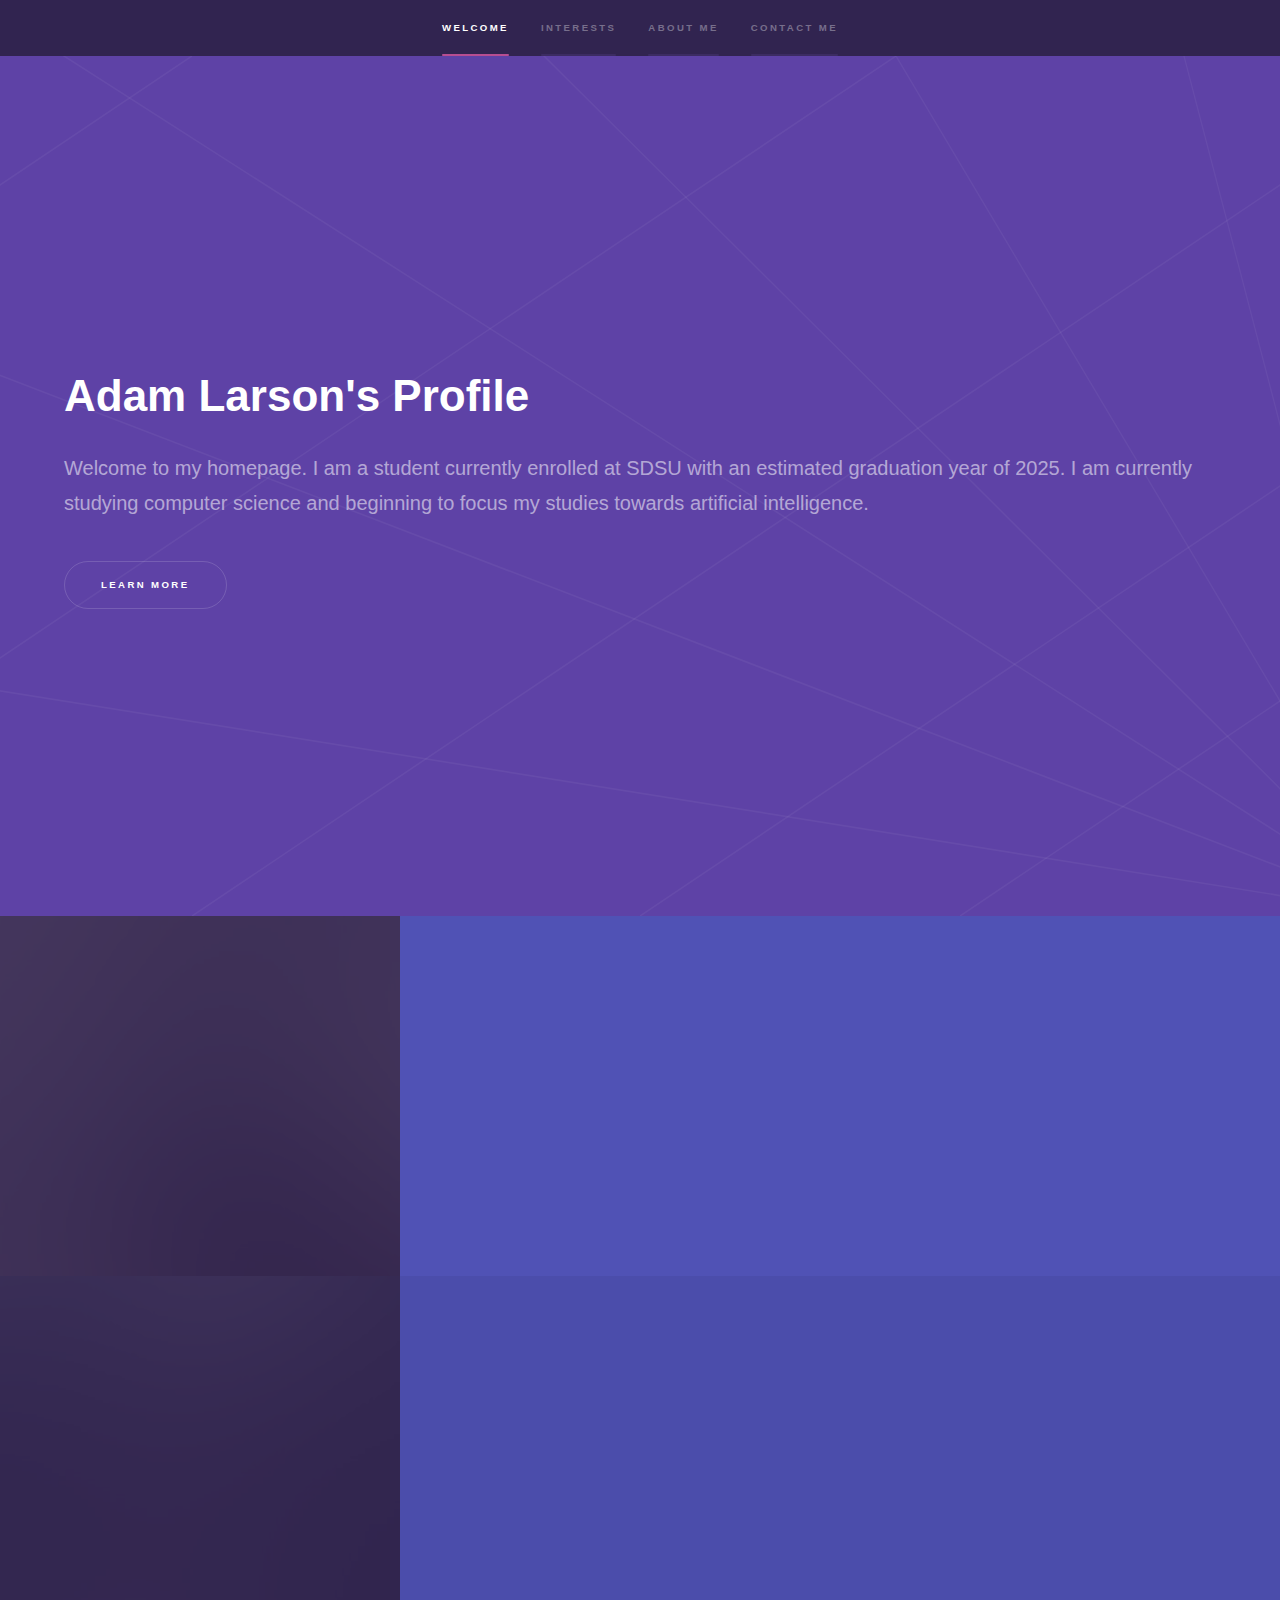
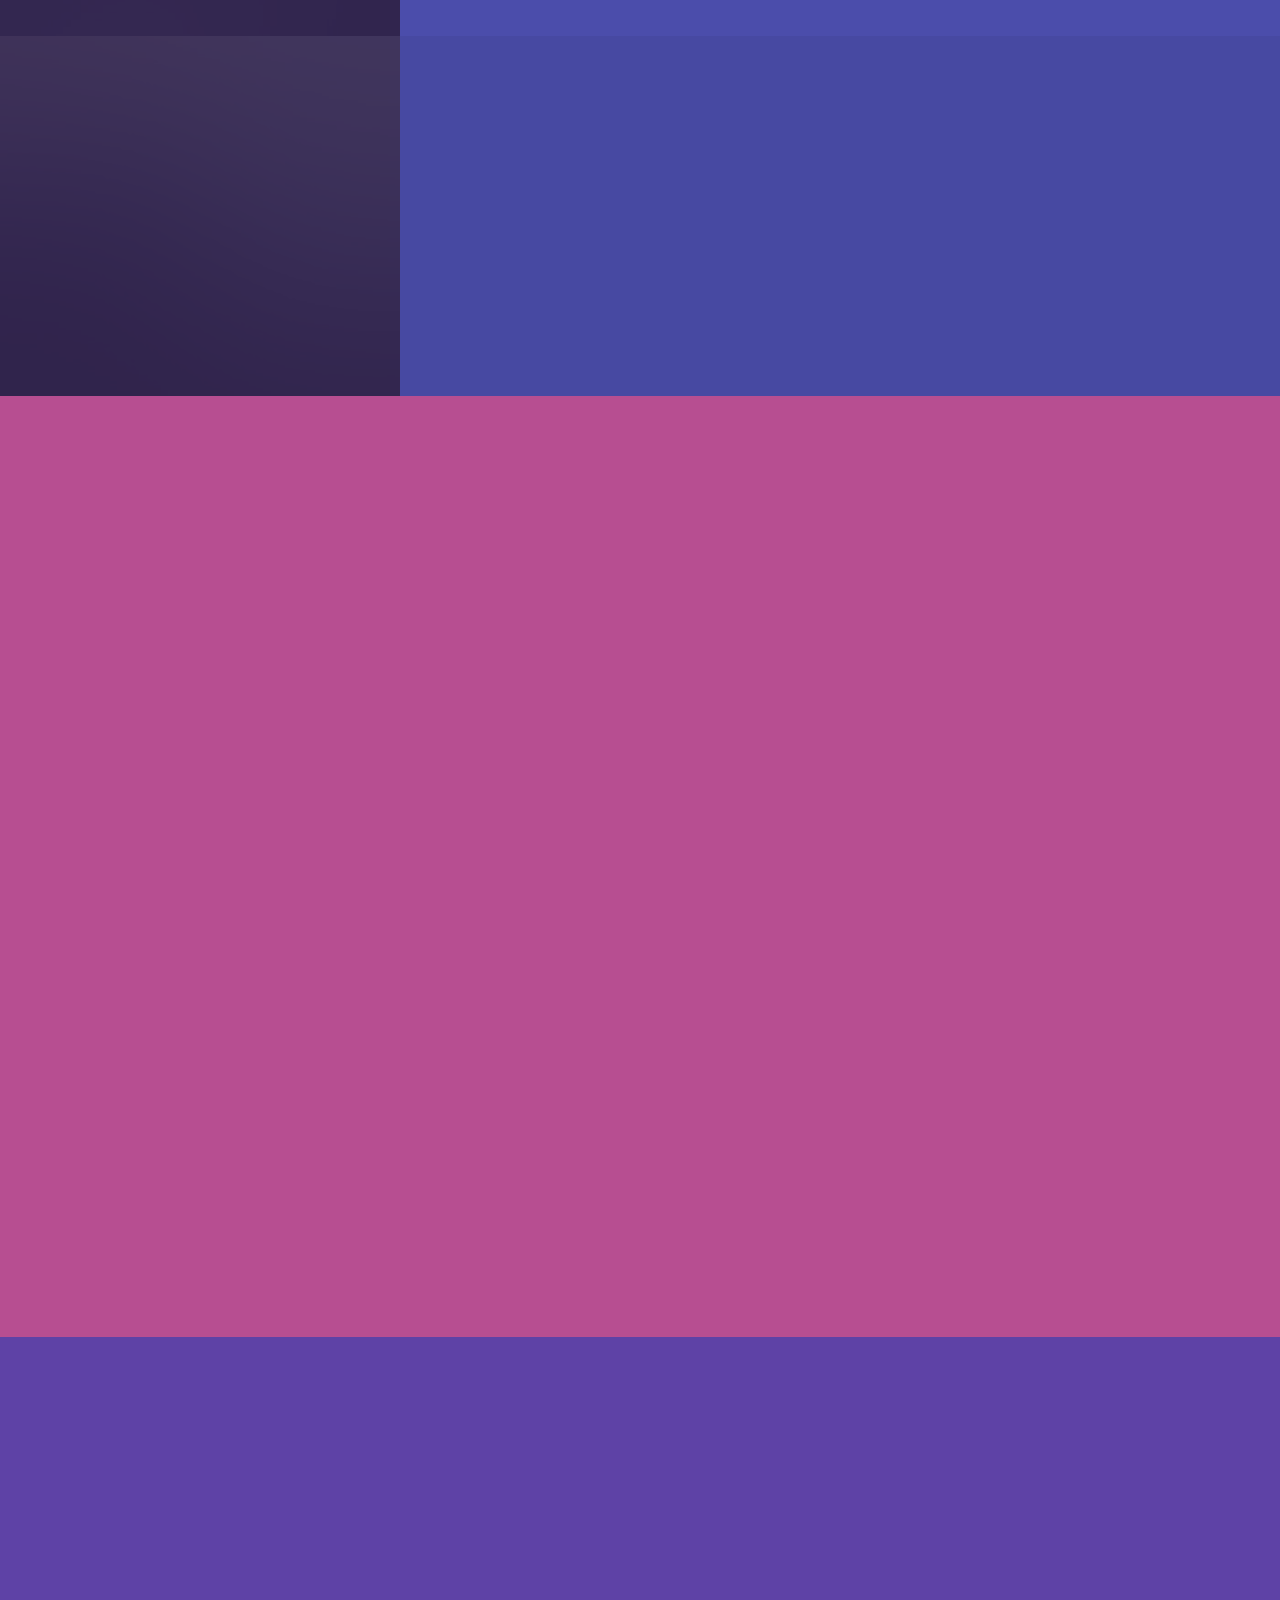
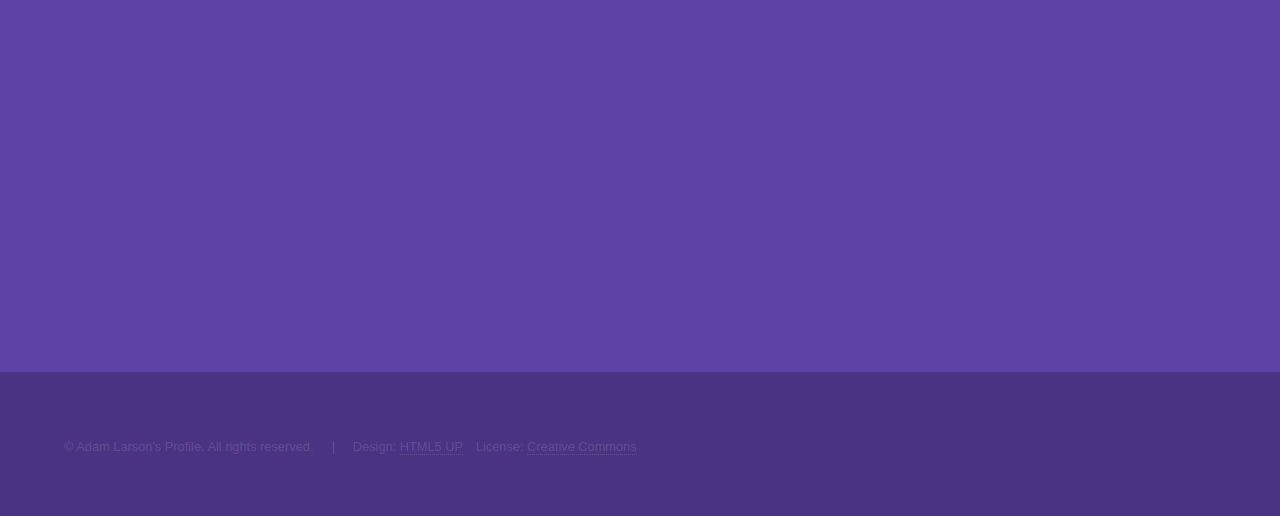
==== commit 016b3f00: "Main Page Small update" ====
--- a/index.html
+++ b/index.html
@@ -11,6 +11,22 @@
 		<meta name="viewport" content="width=device-width, initial-scale=1, user-scalable=no" />
 		<link rel="stylesheet" href="assets/css/main.css" />
 		<noscript><link rel="stylesheet" href="assets/css/noscript.css" /></noscript>
+
+		<script>
+			// Function to validate the form
+			function validateForm() {
+				var name = document.getElementById("name").value;
+				var email = document.getElementById("email").value;
+				var message = document.getElementById("message").value;
+	
+				if (name === "" || email === "" || message === "") {
+					alert("All fields are required");
+					return false;
+				}
+	
+				return true;
+			}
+		</script>
 	</head>
 	<body class="is-preload">
 
@@ -20,7 +36,7 @@
 					<nav>
 						<ul>
 							<li><a href="#intro">Welcome</a></li>
-							<li><a href="#one">Projects</a></li>
+							<li><a href="#one">Interests</a></li>
 							<li><a href="#two">About Me</a></li>
 							<li><a href="#three">Contact Me</a></li>
 						</ul>
@@ -35,8 +51,8 @@
 					<section id="intro" class="wrapper style1 fullscreen fade-up">
 						<div class="inner">
 							<h1>Adam Larson's Profile</h1>
-							<p>Just another fine responsive site template designed by <a href="http://html5up.net">HTML5 UP</a><br />
-							and released for free under the <a href="http://html5up.net/license">Creative Commons</a>.</p>
+							<p>Welcome to my homepage. I am a student currently enrolled at SDSU with an estimated graduation year of 2025. 
+								I am currently studying computer science and beginning to focus my studies towards artificial intelligence. </p>
 							<ul class="actions">
 								<li><a href="#one" class="button scrolly">Learn more</a></li>
 							</ul>
@@ -49,7 +65,7 @@
 							<a href="#" class="image"><img src="images/pic01.jpg" alt="" data-position="center center" /></a>
 							<div class="content">
 								<div class="inner">
-									<h2>Sed ipsum dolor</h2>
+									<h2>Computer Programming</h2>
 									<p>Phasellus convallis elit id ullamcorper pulvinar. Duis aliquam turpis mauris, eu ultricies erat malesuada quis. Aliquam dapibus.</p>
 									<ul class="actions">
 										<li><a href="generic.html" class="button">Learn more</a></li>
@@ -61,7 +77,7 @@
 							<a href="#" class="image"><img src="images/pic02.jpg" alt="" data-position="top center" /></a>
 							<div class="content">
 								<div class="inner">
-									<h2>Feugiat consequat</h2>
+									<h2>Game Development</h2>
 									<p>Phasellus convallis elit id ullamcorper pulvinar. Duis aliquam turpis mauris, eu ultricies erat malesuada quis. Aliquam dapibus.</p>
 									<ul class="actions">
 										<li><a href="generic.html" class="button">Learn more</a></li>
@@ -73,8 +89,8 @@
 							<a href="#" class="image"><img src="images/pic03.jpg" alt="" data-position="25% 25%" /></a>
 							<div class="content">
 								<div class="inner">
-									<h2>Ultricies aliquam</h2>
-									<p>Phasellus convallis elit id ullamcorper pulvinar. Duis aliquam turpis mauris, eu ultricies erat malesuada quis. Aliquam dapibus.</p>
+									<h2>Photography</h2>
+									<p>In my free time, I enjoy taking photos of landscapes and nature.</p>
 									<ul class="actions">
 										<li><a href="generic.html" class="button">Learn more</a></li>
 									</ul>
@@ -133,7 +149,7 @@
 							<p>Feel free to send me a message.</p>
 							<div class="split style1">
 								<section>
-									<form method="post" action="#">
+									<form method="post" action="#" onsubmit="return validateForm()">
 										<div class="fields">
 											<div class="field half">
 												<label for="name">Name</label>
@@ -149,7 +165,7 @@
 											</div>
 										</div>
 										<ul class="actions">
-											<li><a href="" class="button submit">Send Message</a></li>
+											<li><a class="button submit">Send Message</a></li>
 										</ul>
 									</form>
 								</section>
@@ -161,17 +177,12 @@
 										</li>
 										<li>
 											<h3>Discord</h3>
-											<span>Adum#9343</span>
-										</li>
-										<li>
-											<h3>Phone</h3>
-											<span>(408) 406-5143</span>
+											<span>adum.__</span>
 										</li>
 										<li>
 											<h3>Social</h3>
 											<ul class="icons">
 												<li><a href="https://github.com/admlars2" class="icon brands fa-github"><span class="label">GitHub</span></a></li>
-												<li><a href="https://www.instagram.com/theadamlarson/" class="icon brands fa-instagram"><span class="label">Instagram</span></a></li>
 												<li><a href="https://www.linkedin.com/in/adam-larson-097aa7259" class="icon brands fa-linkedin-in"><span class="label">LinkedIn</span></a></li>
 											</ul>
 										</li>
@@ -187,7 +198,7 @@
 			<footer id="footer" class="wrapper style1-alt">
 				<div class="inner">
 					<ul class="menu">
-						<li>&copy; Adam Larson's Profile. All rights reserved.</li><li>Design: <a href="http://html5up.net">HTML5 UP</a></li>
+						<li>&copy; Adam Larson's Profile. All rights reserved.</li><li>Design: <a href="http://html5up.net">HTML5 UP</a>&emsp;License: <a href="http://html5up.net/license">Creative Commons</a> </li>
 					</ul>
 				</div>
 			</footer>
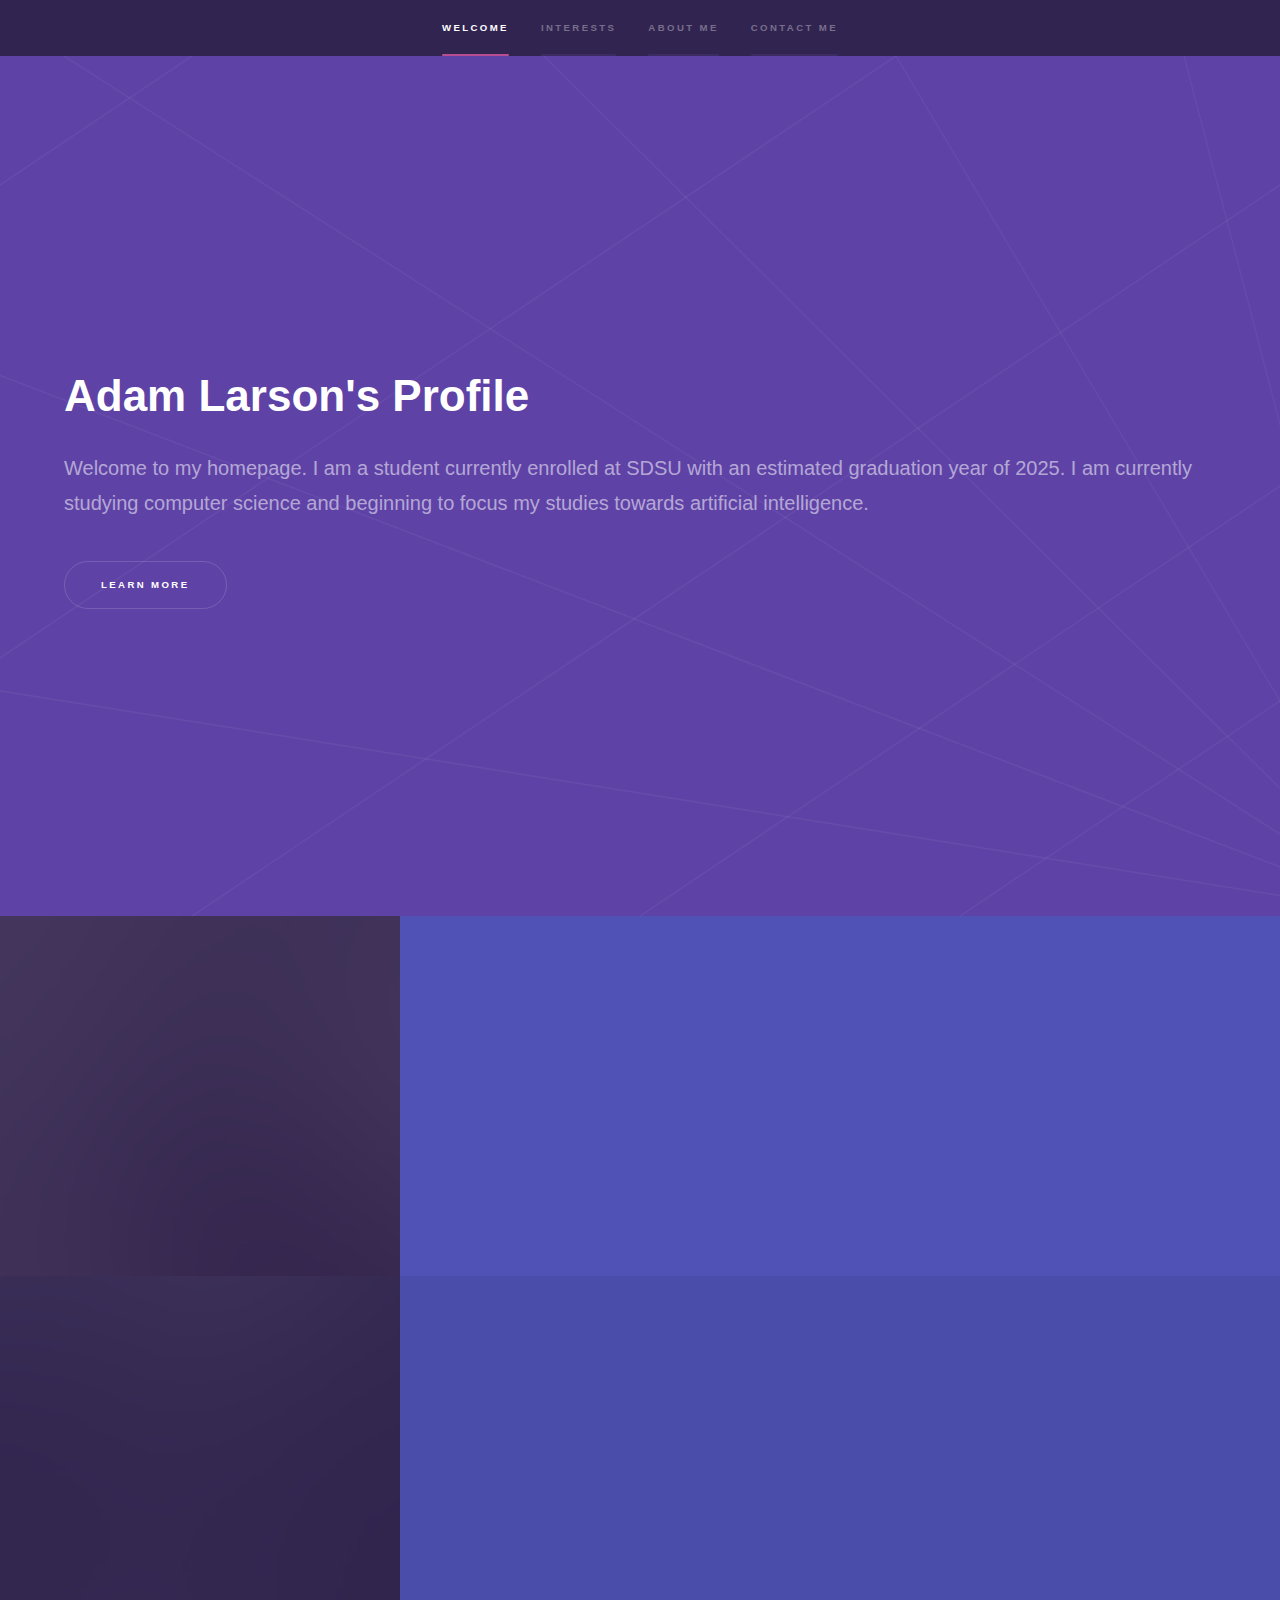
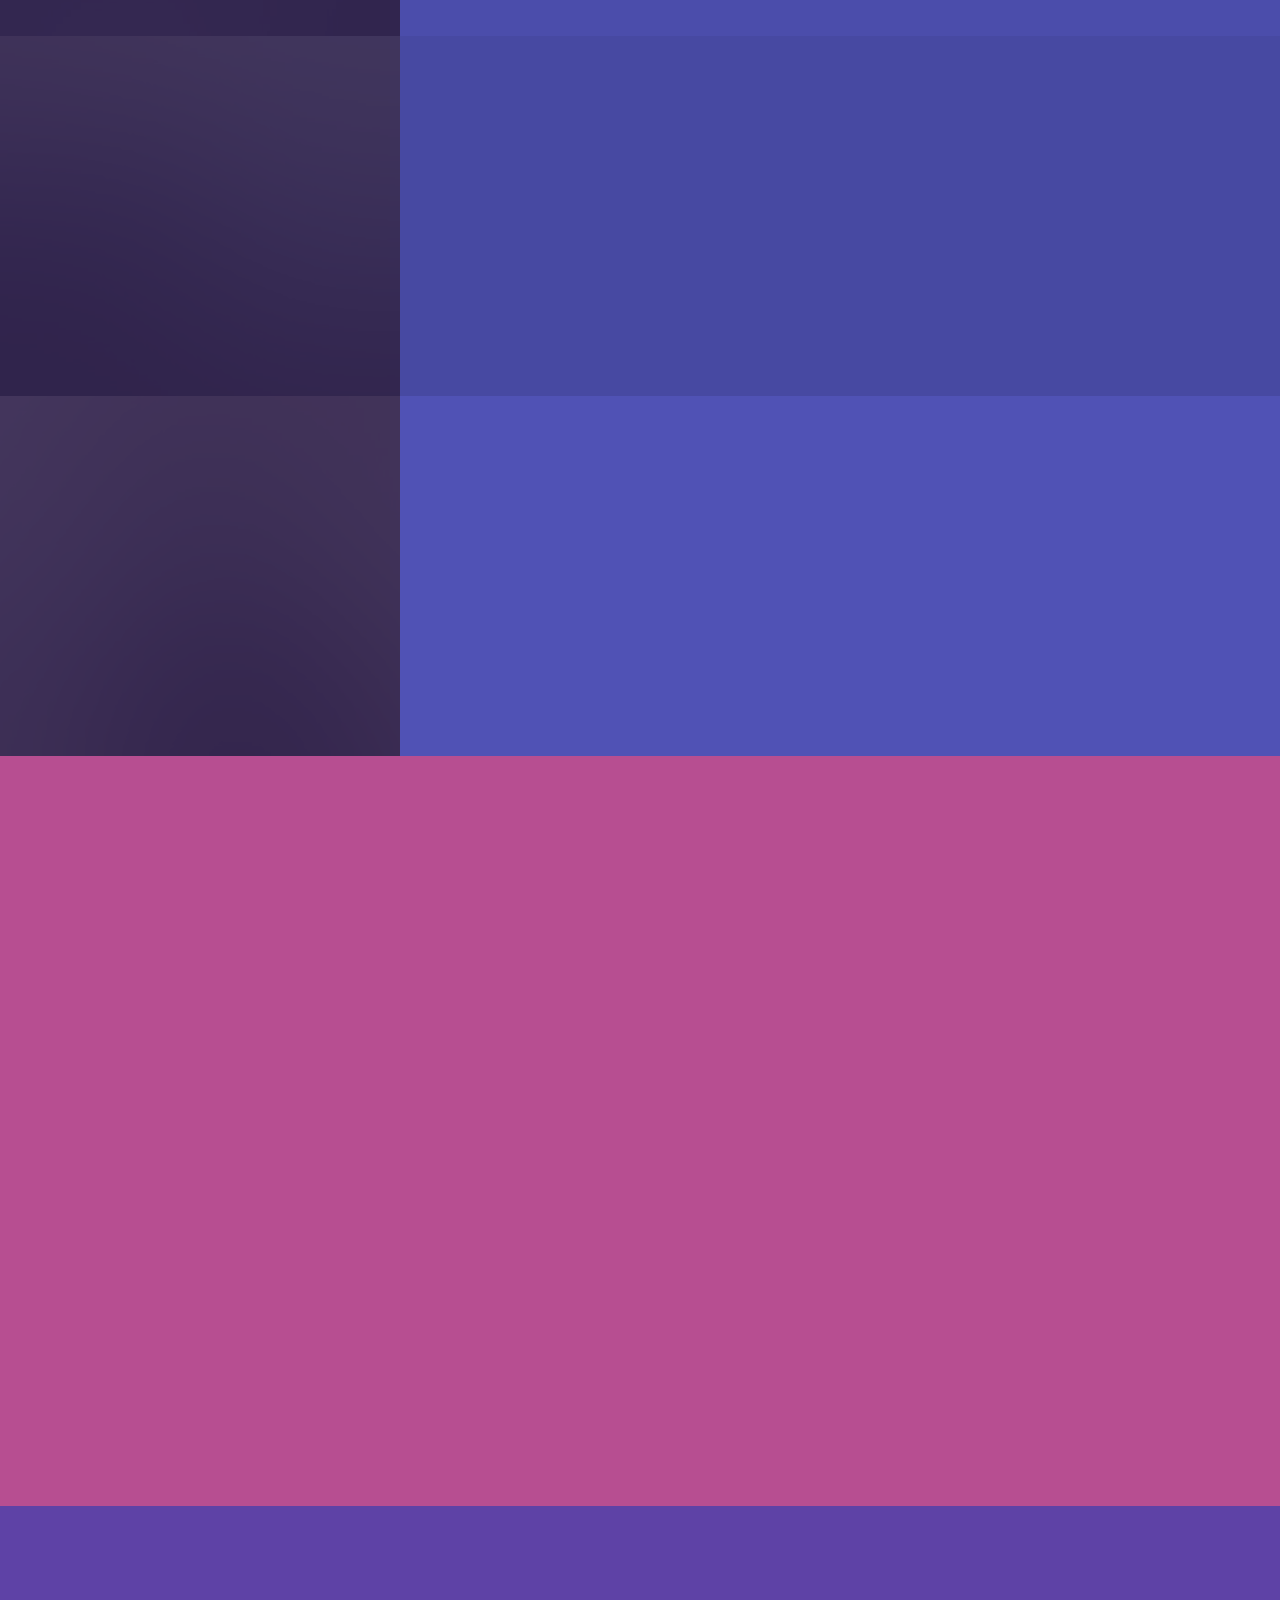
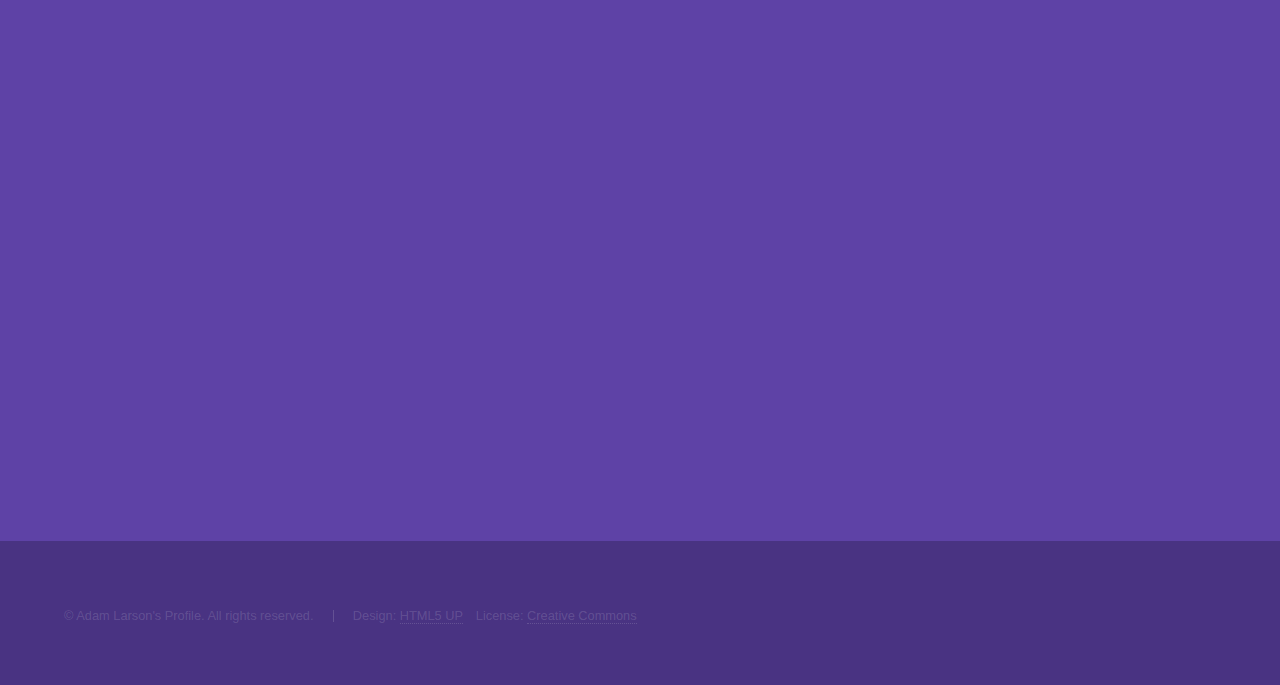
==== commit fdc0d8f7: "Updated Information" ====
--- a/index.html
+++ b/index.html
@@ -65,8 +65,8 @@
 							<a href="#" class="image"><img src="images/pic01.jpg" alt="" data-position="center center" /></a>
 							<div class="content">
 								<div class="inner">
-									<h2>Computer Programming</h2>
-									<p>Phasellus convallis elit id ullamcorper pulvinar. Duis aliquam turpis mauris, eu ultricies erat malesuada quis. Aliquam dapibus.</p>
+									<h2>Artificial Intelligence</h2>
+									<p>In this project, I decided that I wanted to learn about GANs and how they work so I decided that I wanted to make a GAN that generated terrain maps using real world data.</p>
 									<ul class="actions">
 										<li><a href="generic.html" class="button">Learn more</a></li>
 									</ul>
@@ -74,23 +74,38 @@
 							</div>
 						</section>
 						<section>
-							<a href="#" class="image"><img src="images/pic02.jpg" alt="" data-position="top center" /></a>
+							<a href="#" class="image"><img src="images/pic02.jpg" alt="" data-position="25% 25%" /></a>
+							<div class="content">
+								<div class="inner">
+									<h2>Data Analysis</h2>
+									<p>After watching the recent valorant tournament, I was interested in finding the stats for each agent played. 
+										Unfortunately these stats were not compiled in one location, so I decided to get all of the data and compile it myself.</p>
+									<ul class="actions">
+										<li><a href="dataAnalysis.html" class="button">Learn more</a></li>
+									</ul>
+								</div>
+							</div>
+						</section>
+						<section>
+							<a href="#" class="image"><img src="images/pic03.jpg" alt="" data-position="25% 25%" /></a>
+							<div class="content">
+								<div class="inner">
+									<h2>Discord Bots</h2>
+									<p>In my free time, I enjoy playing video games with my friends and sometimes it would be tough when there were too many people that wanted to play the same game.
+										So, I made a QueueBot for discord that kept track of who joined first.</p>
+									<ul class="actions">
+										<li><a href="generic.html" class="button">Learn more</a></li>
+									</ul>
+								</div>
+							</div>
+						</section>
+						<section>
+							<a href="#" class="image"><img src="images/pic04.jpg" alt="" data-position="top center" /></a>
 							<div class="content">
 								<div class="inner">
 									<h2>Game Development</h2>
-									<p>Phasellus convallis elit id ullamcorper pulvinar. Duis aliquam turpis mauris, eu ultricies erat malesuada quis. Aliquam dapibus.</p>
-									<ul class="actions">
-										<li><a href="generic.html" class="button">Learn more</a></li>
-									</ul>
-								</div>
-							</div>
-						</section>
-						<section>
-							<a href="#" class="image"><img src="images/pic03.jpg" alt="" data-position="25% 25%" /></a>
-							<div class="content">
-								<div class="inner">
-									<h2>Photography</h2>
-									<p>In my free time, I enjoy taking photos of landscapes and nature.</p>
+									<p>When I started my second year of college, I decided that I wanted to try out game development. My small group worked on a couple of prjects together, 
+										and it helped me to learn how to work on code and projects as a team.</p>
 									<ul class="actions">
 										<li><a href="generic.html" class="button">Learn more</a></li>
 									</ul>
@@ -102,43 +117,40 @@
 				<!-- Two -->
 					<section id="two" class="wrapper style3 fade-up">
 						<div class="inner">
-							<h2>What we do</h2>
-							<p>Phasellus convallis elit id ullamcorper pulvinar. Duis aliquam turpis mauris, eu ultricies erat malesuada quis. Aliquam dapibus, lacus eget hendrerit bibendum, urna est aliquam sem, sit amet imperdiet est velit quis lorem.</p>
+							<h2>Skills</h2>
+							<p>I have working with Computer Programming for more than 8 years now. Most of the projects that I have done Here are a few of the skills that I have acquired.</p>
 							<div class="features">
 								<section>
 									<span class="icon solid major fa-code"></span>
-									<h3>Lorem ipsum amet</h3>
-									<p>Phasellus convallis elit id ullam corper amet et pulvinar. Duis aliquam turpis mauris, sed ultricies erat dapibus.</p>
+									<h3>Python</h3>
+									<p>8 Years Experience</p>
 								</section>
 								<section>
 									<span class="icon solid major fa-lock"></span>
-									<h3>Aliquam sed nullam</h3>
-									<p>Phasellus convallis elit id ullam corper amet et pulvinar. Duis aliquam turpis mauris, sed ultricies erat dapibus.</p>
+									<h3>Java</h3>
+									<p>4 Years Experience</p>
 								</section>
 								<section>
 									<span class="icon solid major fa-cog"></span>
-									<h3>Sed erat ullam corper</h3>
-									<p>Phasellus convallis elit id ullam corper amet et pulvinar. Duis aliquam turpis mauris, sed ultricies erat dapibus.</p>
+									<h3>C++</h3>
+									<p>2 Years Experience</p>
 								</section>
 								<section>
 									<span class="icon solid major fa-desktop"></span>
-									<h3>Veroeros quis lorem</h3>
-									<p>Phasellus convallis elit id ullam corper amet et pulvinar. Duis aliquam turpis mauris, sed ultricies erat dapibus.</p>
+									<h3>C# & HLSL</h3>
+									<p>2 Years Experience</p>
 								</section>
 								<section>
 									<span class="icon solid major fa-link"></span>
-									<h3>Urna quis bibendum</h3>
-									<p>Phasellus convallis elit id ullam corper amet et pulvinar. Duis aliquam turpis mauris, sed ultricies erat dapibus.</p>
+									<h3>Object Oriented Programming</h3>
+									<p>6 Years Experience</p>
 								</section>
 								<section>
 									<span class="icon major fa-gem"></span>
-									<h3>Aliquam urna dapibus</h3>
-									<p>Phasellus convallis elit id ullam corper amet et pulvinar. Duis aliquam turpis mauris, sed ultricies erat dapibus.</p>
-								</section>
-							</div>
-							<ul class="actions">
-								<li><a href="generic.html" class="button">Learn more</a></li>
-							</ul>
+									<h3>Git</h3>
+									<p>4 Years Experience</p>
+								</section>
+							</div>
 						</div>
 					</section>
 
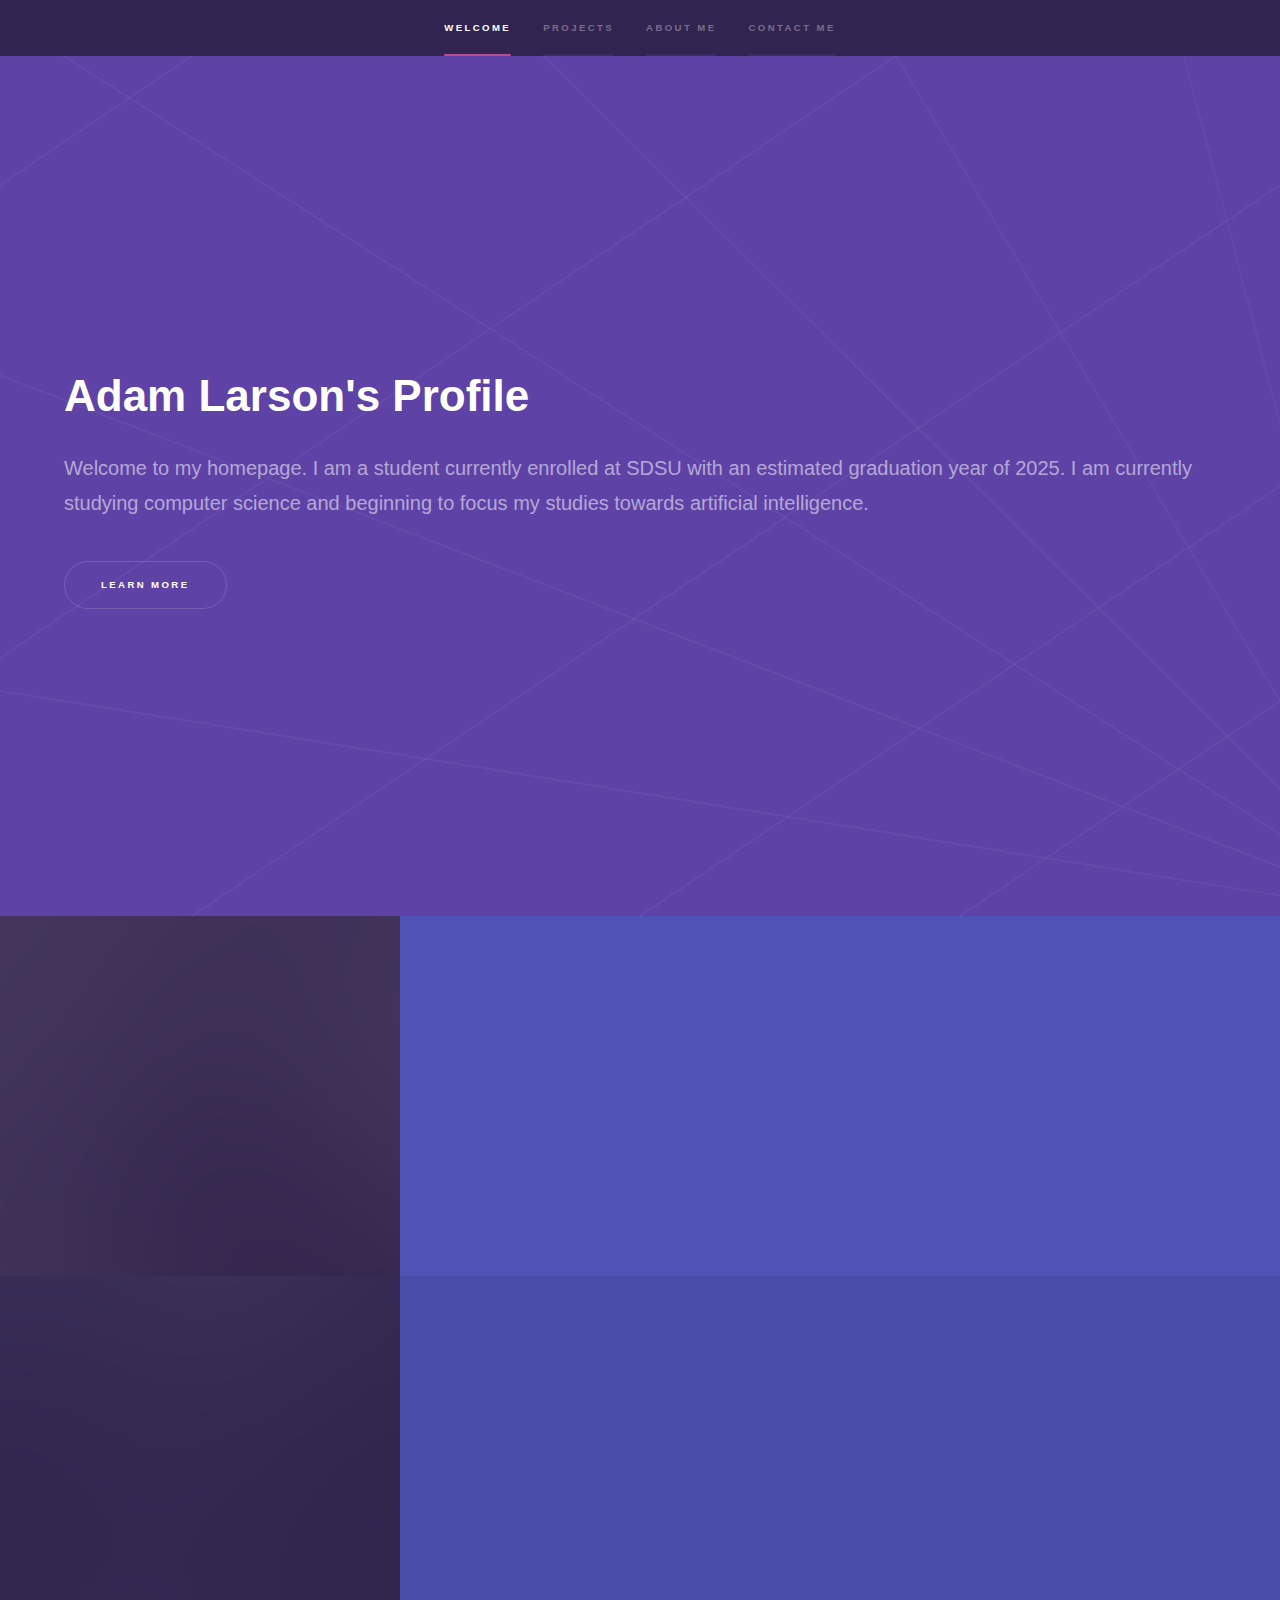
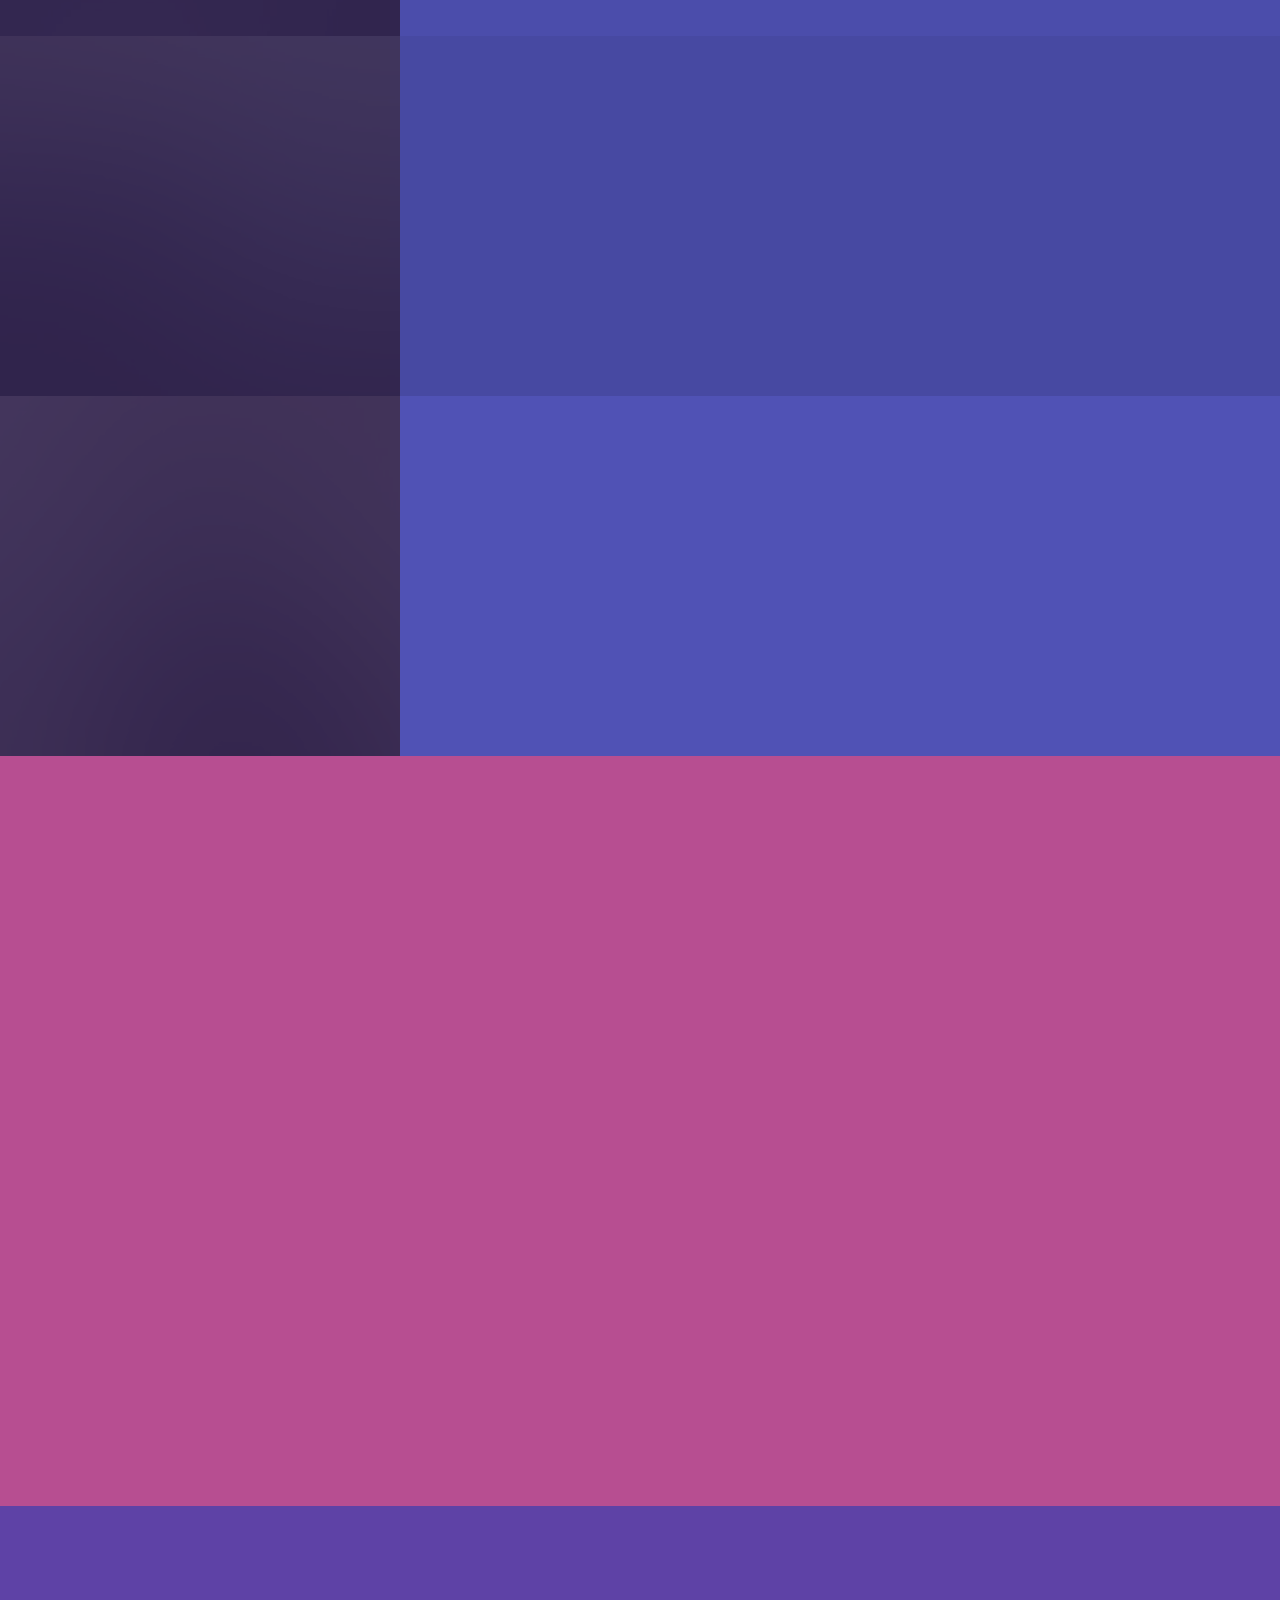
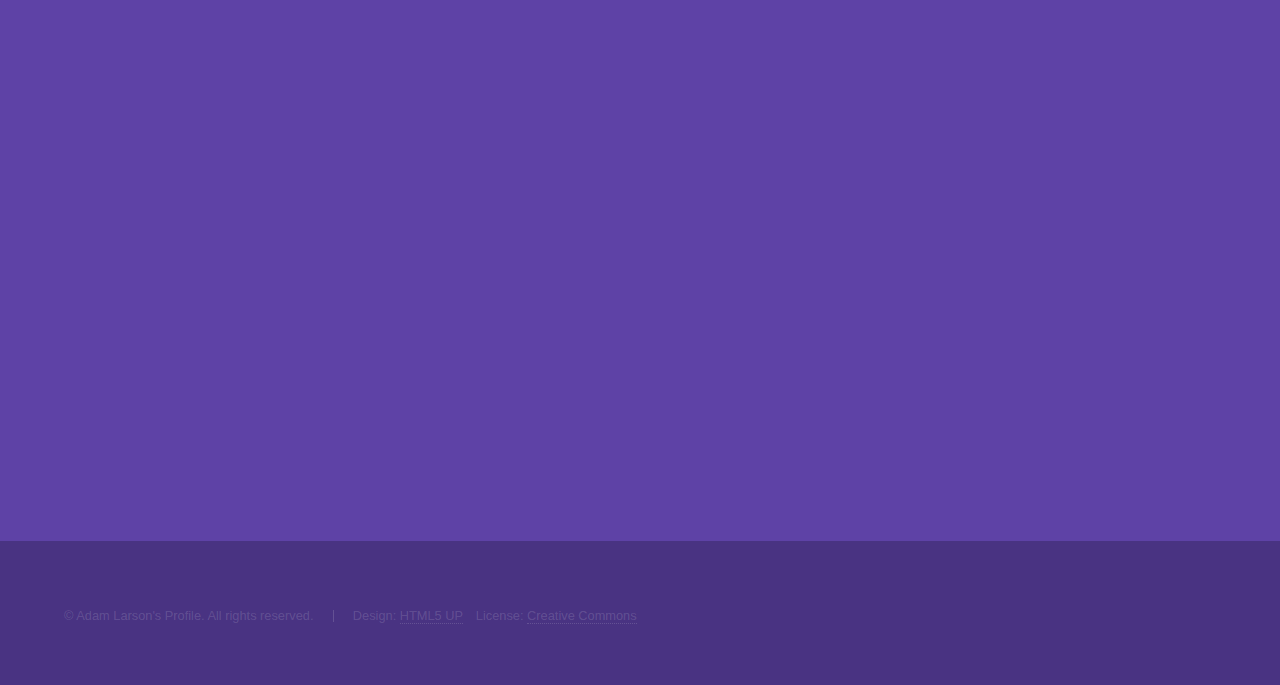
==== commit cee9c94a: "started trying to add the table to the data analysis page" ====
--- a/index.html
+++ b/index.html
@@ -36,7 +36,7 @@
 					<nav>
 						<ul>
 							<li><a href="#intro">Welcome</a></li>
-							<li><a href="#one">Interests</a></li>
+							<li><a href="#one">Projects</a></li>
 							<li><a href="#two">About Me</a></li>
 							<li><a href="#three">Contact Me</a></li>
 						</ul>
@@ -94,7 +94,7 @@
 									<p>In my free time, I enjoy playing video games with my friends and sometimes it would be tough when there were too many people that wanted to play the same game.
 										So, I made a QueueBot for discord that kept track of who joined first.</p>
 									<ul class="actions">
-										<li><a href="generic.html" class="button">Learn more</a></li>
+										<li><a href="discordBots.html" class="button">Learn more</a></li>
 									</ul>
 								</div>
 							</div>
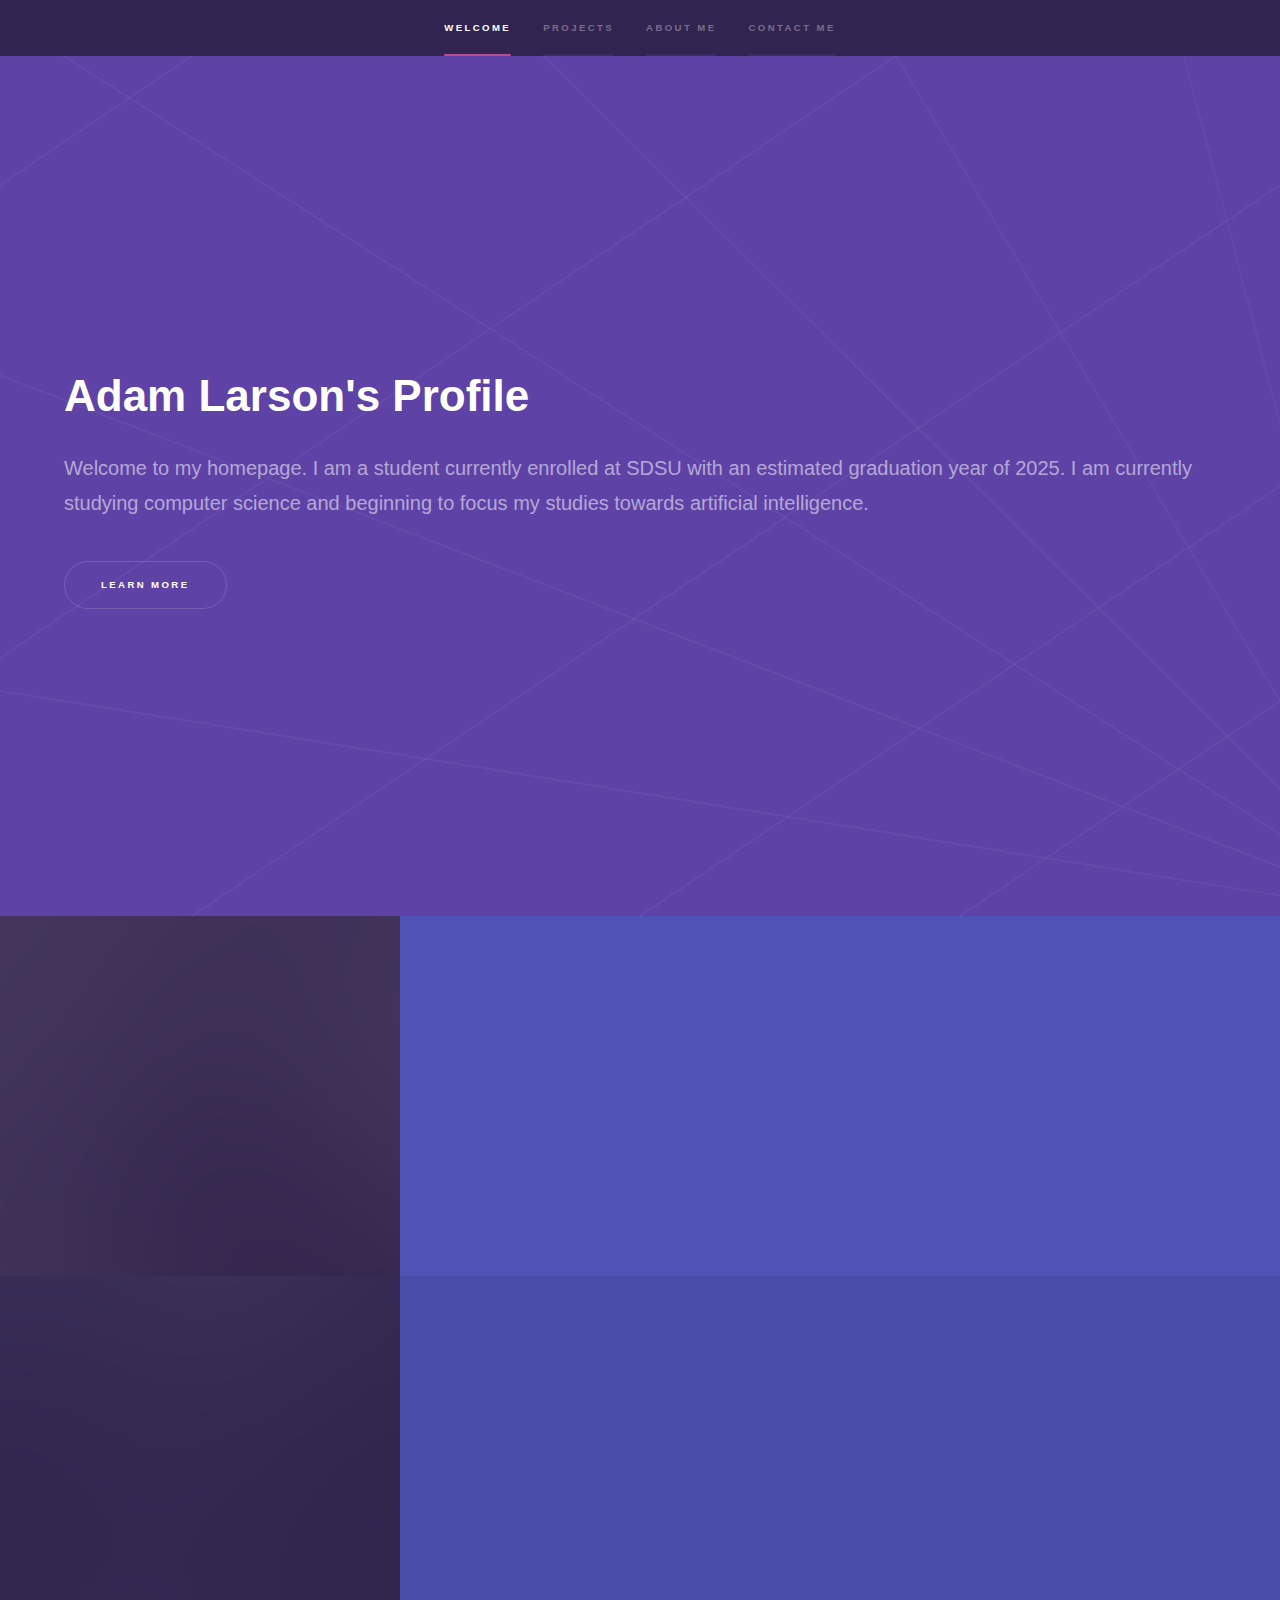
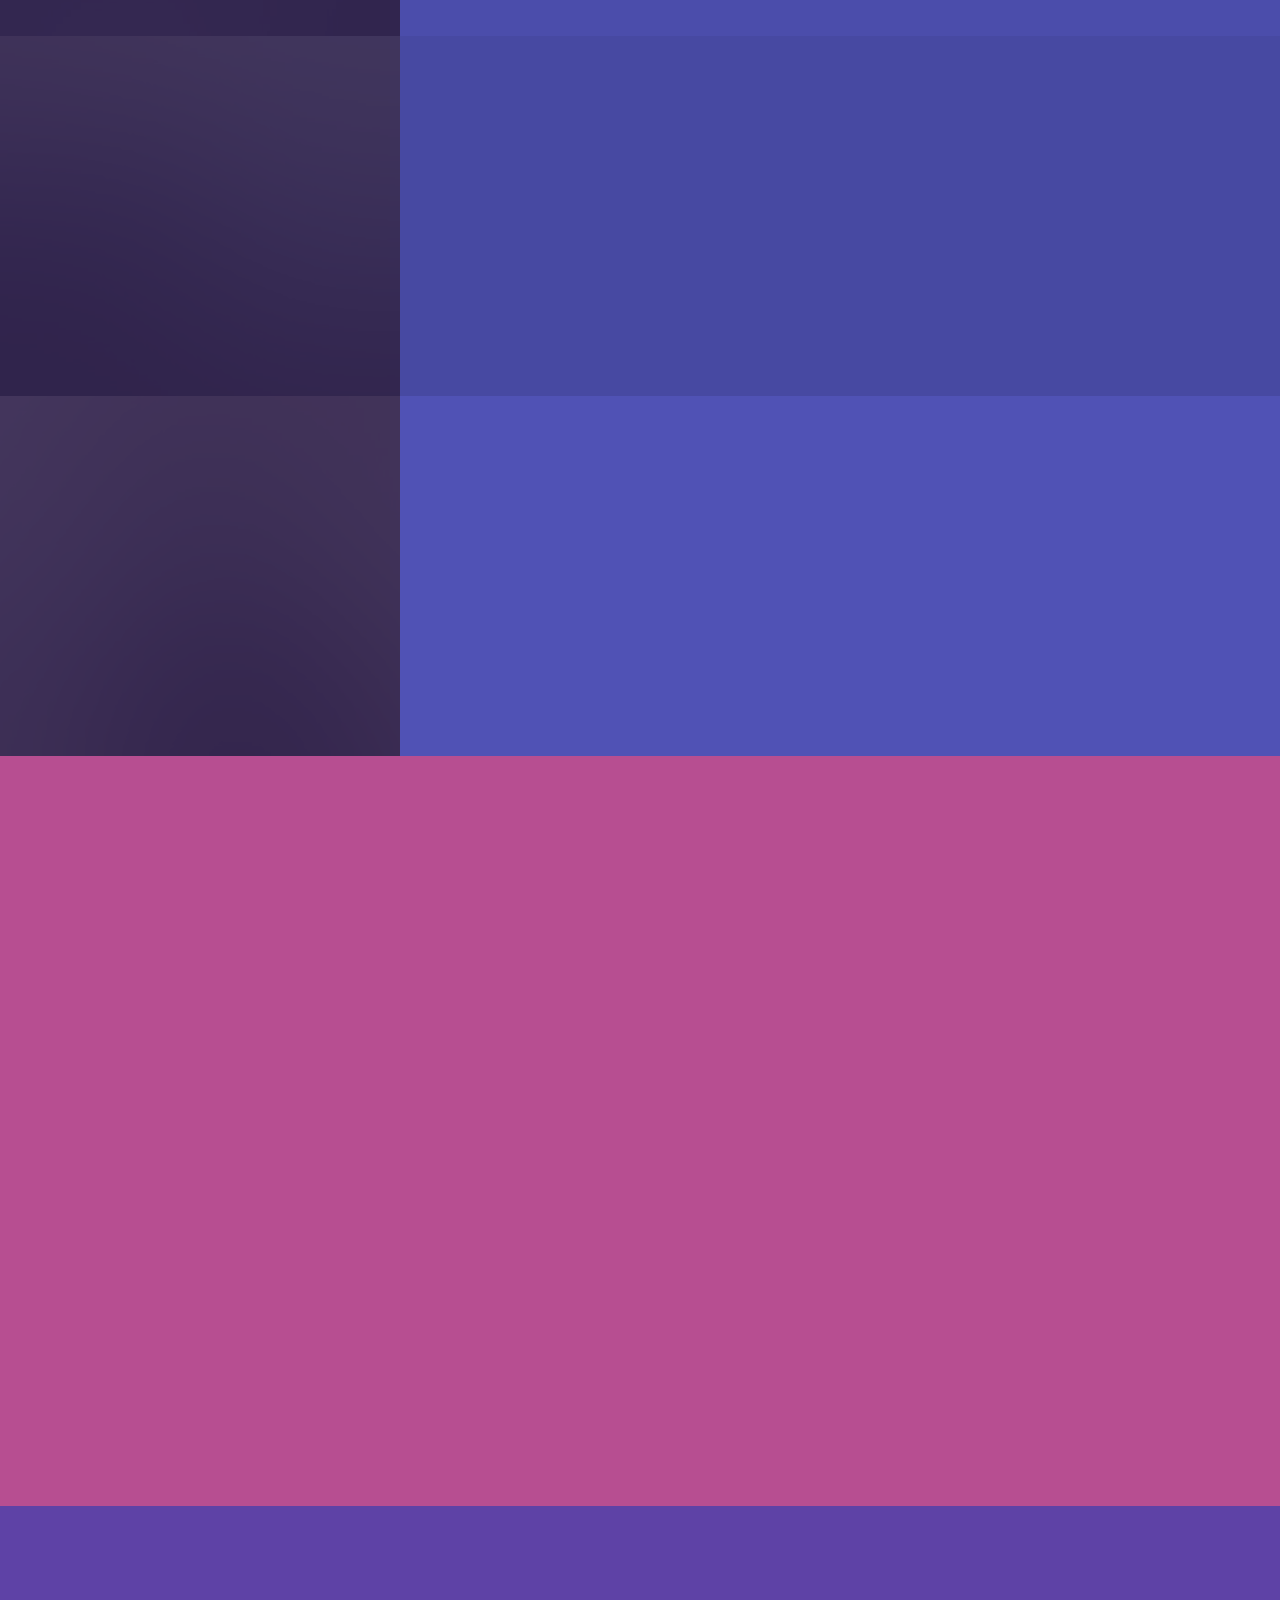
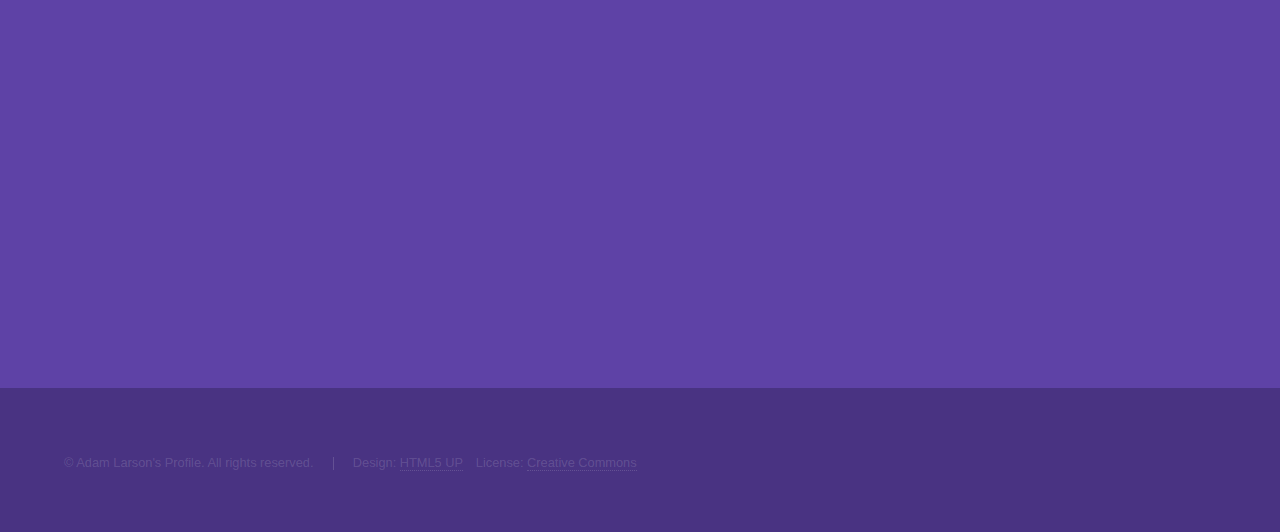
==== commit c4219dae: "added embedded tables" ====
--- a/index.html
+++ b/index.html
@@ -161,27 +161,6 @@
 							<p>Feel free to send me a message.</p>
 							<div class="split style1">
 								<section>
-									<form method="post" action="#" onsubmit="return validateForm()">
-										<div class="fields">
-											<div class="field half">
-												<label for="name">Name</label>
-												<input type="text" name="name" id="name" />
-											</div>
-											<div class="field half">
-												<label for="email">Email</label>
-												<input type="text" name="email" id="email" />
-											</div>
-											<div class="field">
-												<label for="message">Message</label>
-												<textarea name="message" id="message" rows="5"></textarea>
-											</div>
-										</div>
-										<ul class="actions">
-											<li><a class="button submit">Send Message</a></li>
-										</ul>
-									</form>
-								</section>
-								<section>
 									<ul class="contact">
 										<li>
 											<h3>Email</h3>
--- a/assets/css/main.css
+++ b/assets/css/main.css
@@ -3489,6 +3489,14 @@
 		margin: 0 auto;
 	}
 
+	.iframe-container, .iframe-container iframe {
+		display: flex;
+		justify-content: center; /* centers horizontally */
+		align-items: center;     /* centers vertically */
+		margin: 0;
+		padding: 0;
+	}
+
 /* Footer */
 
 	#sidebar + #wrapper + #footer {
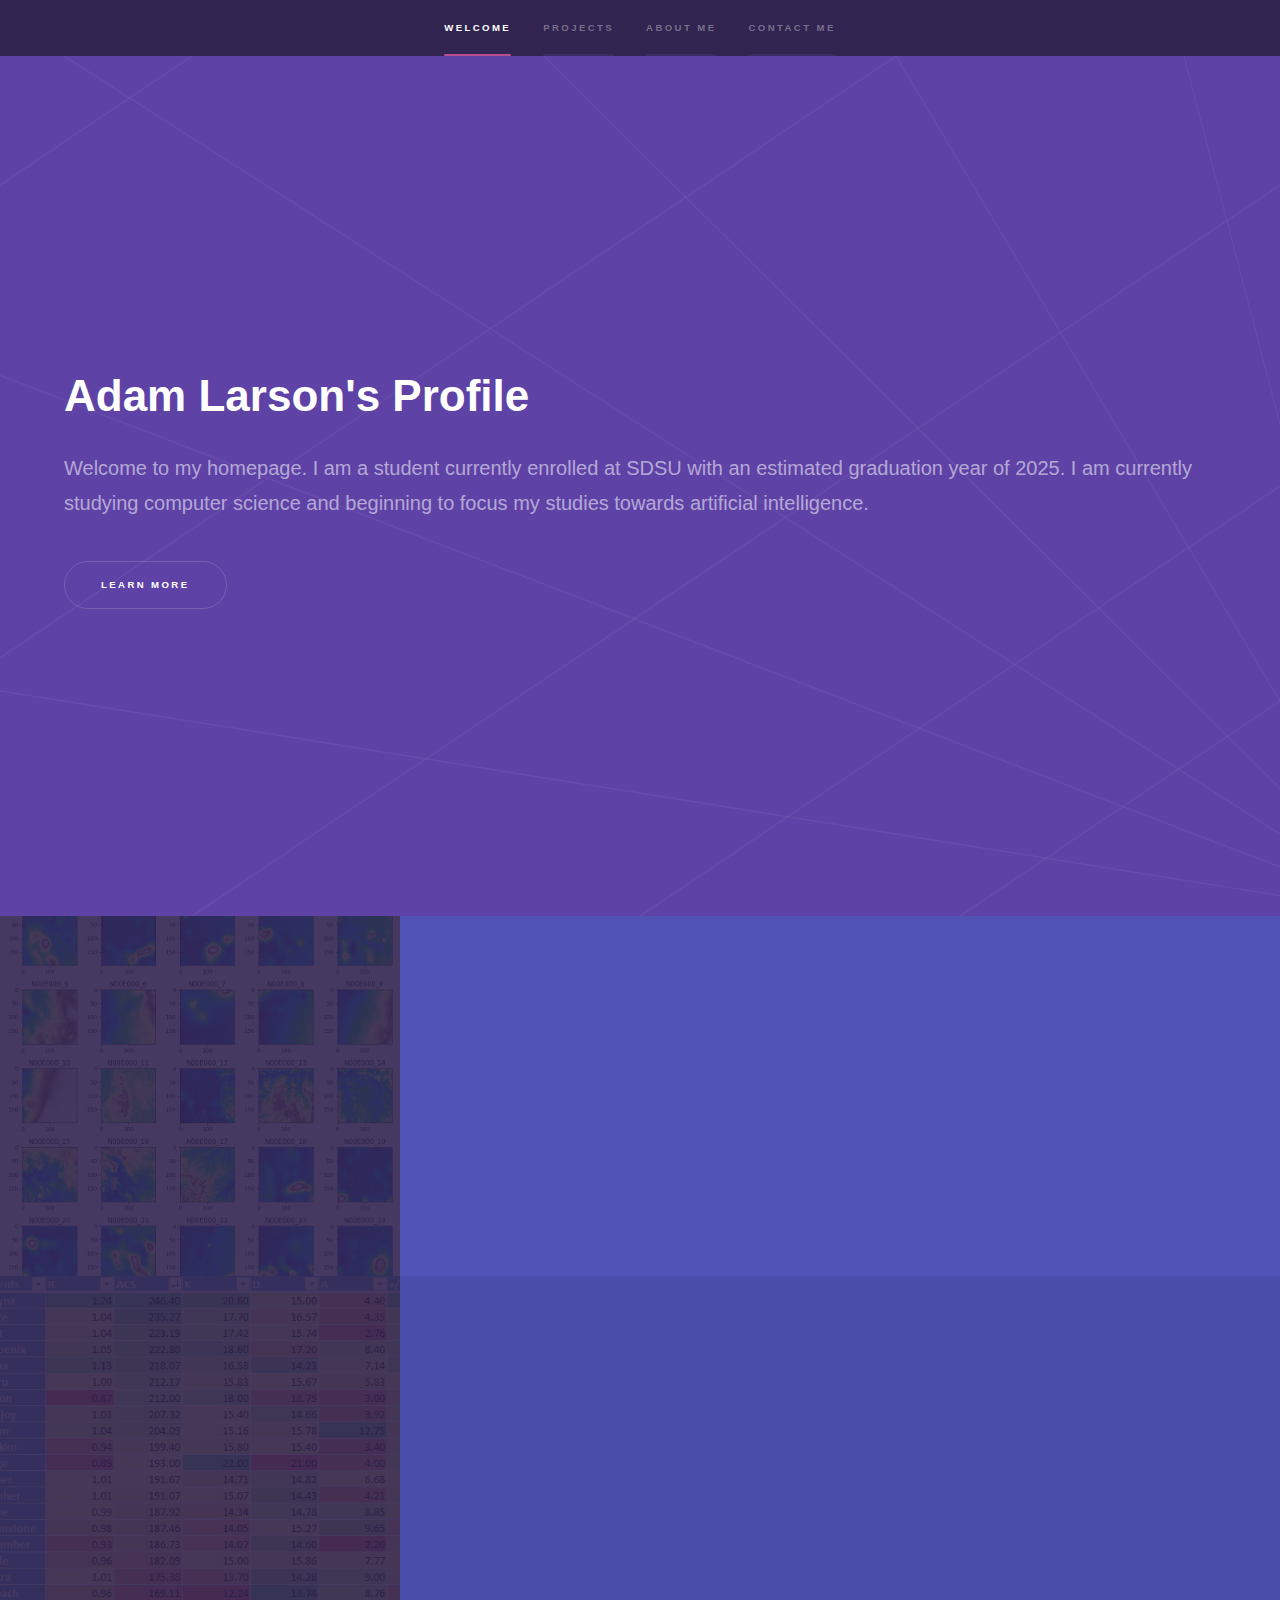
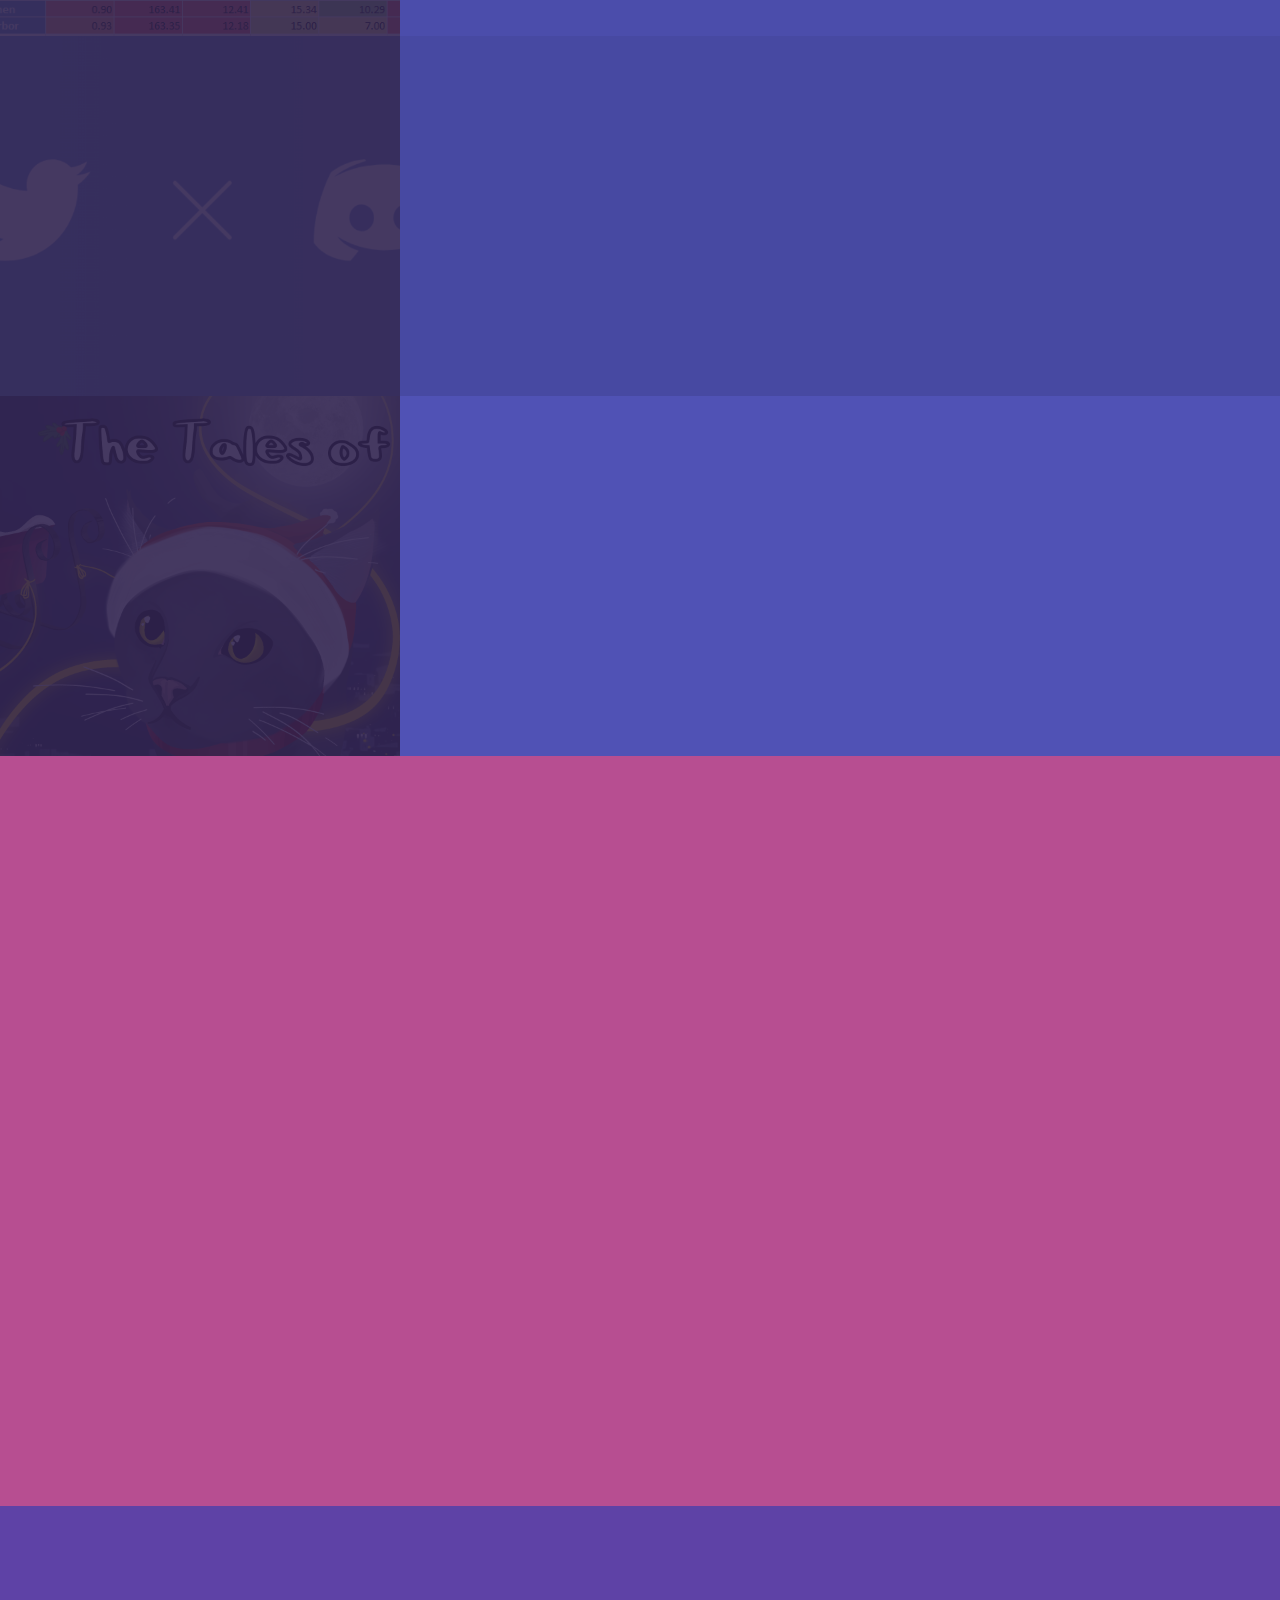
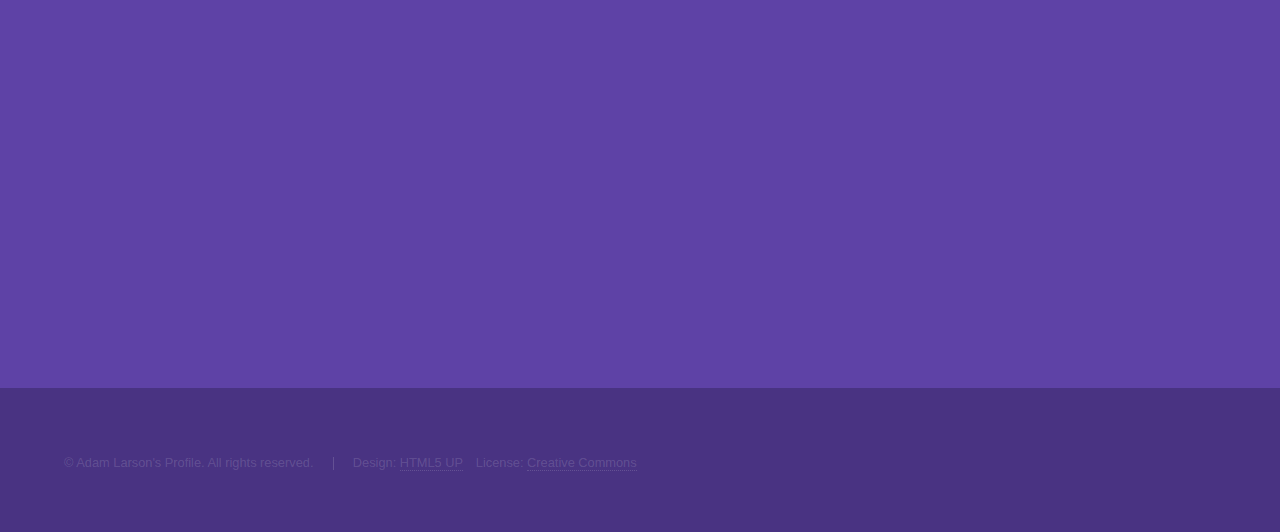
==== commit 034a4e7e: "Added Pictures | Completed Game Development and Data Analysis Pages" ====
--- a/index.html
+++ b/index.html
@@ -62,19 +62,19 @@
 				<!-- One -->
 					<section id="one" class="wrapper style2 spotlights">
 						<section>
-							<a href="#" class="image"><img src="images/pic01.jpg" alt="" data-position="center center" /></a>
+							<a href="#" class="image"><img src="images/Figure_1.png" alt="" data-position="center center" /></a>
 							<div class="content">
 								<div class="inner">
 									<h2>Artificial Intelligence</h2>
 									<p>In this project, I decided that I wanted to learn about GANs and how they work so I decided that I wanted to make a GAN that generated terrain maps using real world data.</p>
 									<ul class="actions">
-										<li><a href="generic.html" class="button">Learn more</a></li>
-									</ul>
-								</div>
-							</div>
-						</section>
-						<section>
-							<a href="#" class="image"><img src="images/pic02.jpg" alt="" data-position="25% 25%" /></a>
+										<li><a href="terrainGAN.html" class="button">Learn more</a></li>
+									</ul>
+								</div>
+							</div>
+						</section>
+						<section>
+							<a href="#" class="image"><img src="images/ValorantStats.png" alt="" data-position="25% 25%" /></a>
 							<div class="content">
 								<div class="inner">
 									<h2>Data Analysis</h2>
@@ -87,12 +87,12 @@
 							</div>
 						</section>
 						<section>
-							<a href="#" class="image"><img src="images/pic03.jpg" alt="" data-position="25% 25%" /></a>
+							<a href="#" class="image"><img src="images/discord-twitter.png" alt="" data-position="25% 25%" /></a>
 							<div class="content">
 								<div class="inner">
 									<h2>Discord Bots</h2>
-									<p>In my free time, I enjoy playing video games with my friends and sometimes it would be tough when there were too many people that wanted to play the same game.
-										So, I made a QueueBot for discord that kept track of who joined first.</p>
+									<p>In this project, I decided that I wanted to learn how to use an API so I combined two of them. 
+										I coded a discord bot that would send all tweets from user defined accounts to the set channel in discord.</p>
 									<ul class="actions">
 										<li><a href="discordBots.html" class="button">Learn more</a></li>
 									</ul>
@@ -100,14 +100,14 @@
 							</div>
 						</section>
 						<section>
-							<a href="#" class="image"><img src="images/pic04.jpg" alt="" data-position="top center" /></a>
+							<a href="#" class="image"><img src="images/TalesOfTiny.png" alt="" data-position="top center" /></a>
 							<div class="content">
 								<div class="inner">
 									<h2>Game Development</h2>
 									<p>When I started my second year of college, I decided that I wanted to try out game development. My small group worked on a couple of prjects together, 
 										and it helped me to learn how to work on code and projects as a team.</p>
 									<ul class="actions">
-										<li><a href="generic.html" class="button">Learn more</a></li>
+										<li><a href="gameDev.html" class="button">Learn more</a></li>
 									</ul>
 								</div>
 							</div>
